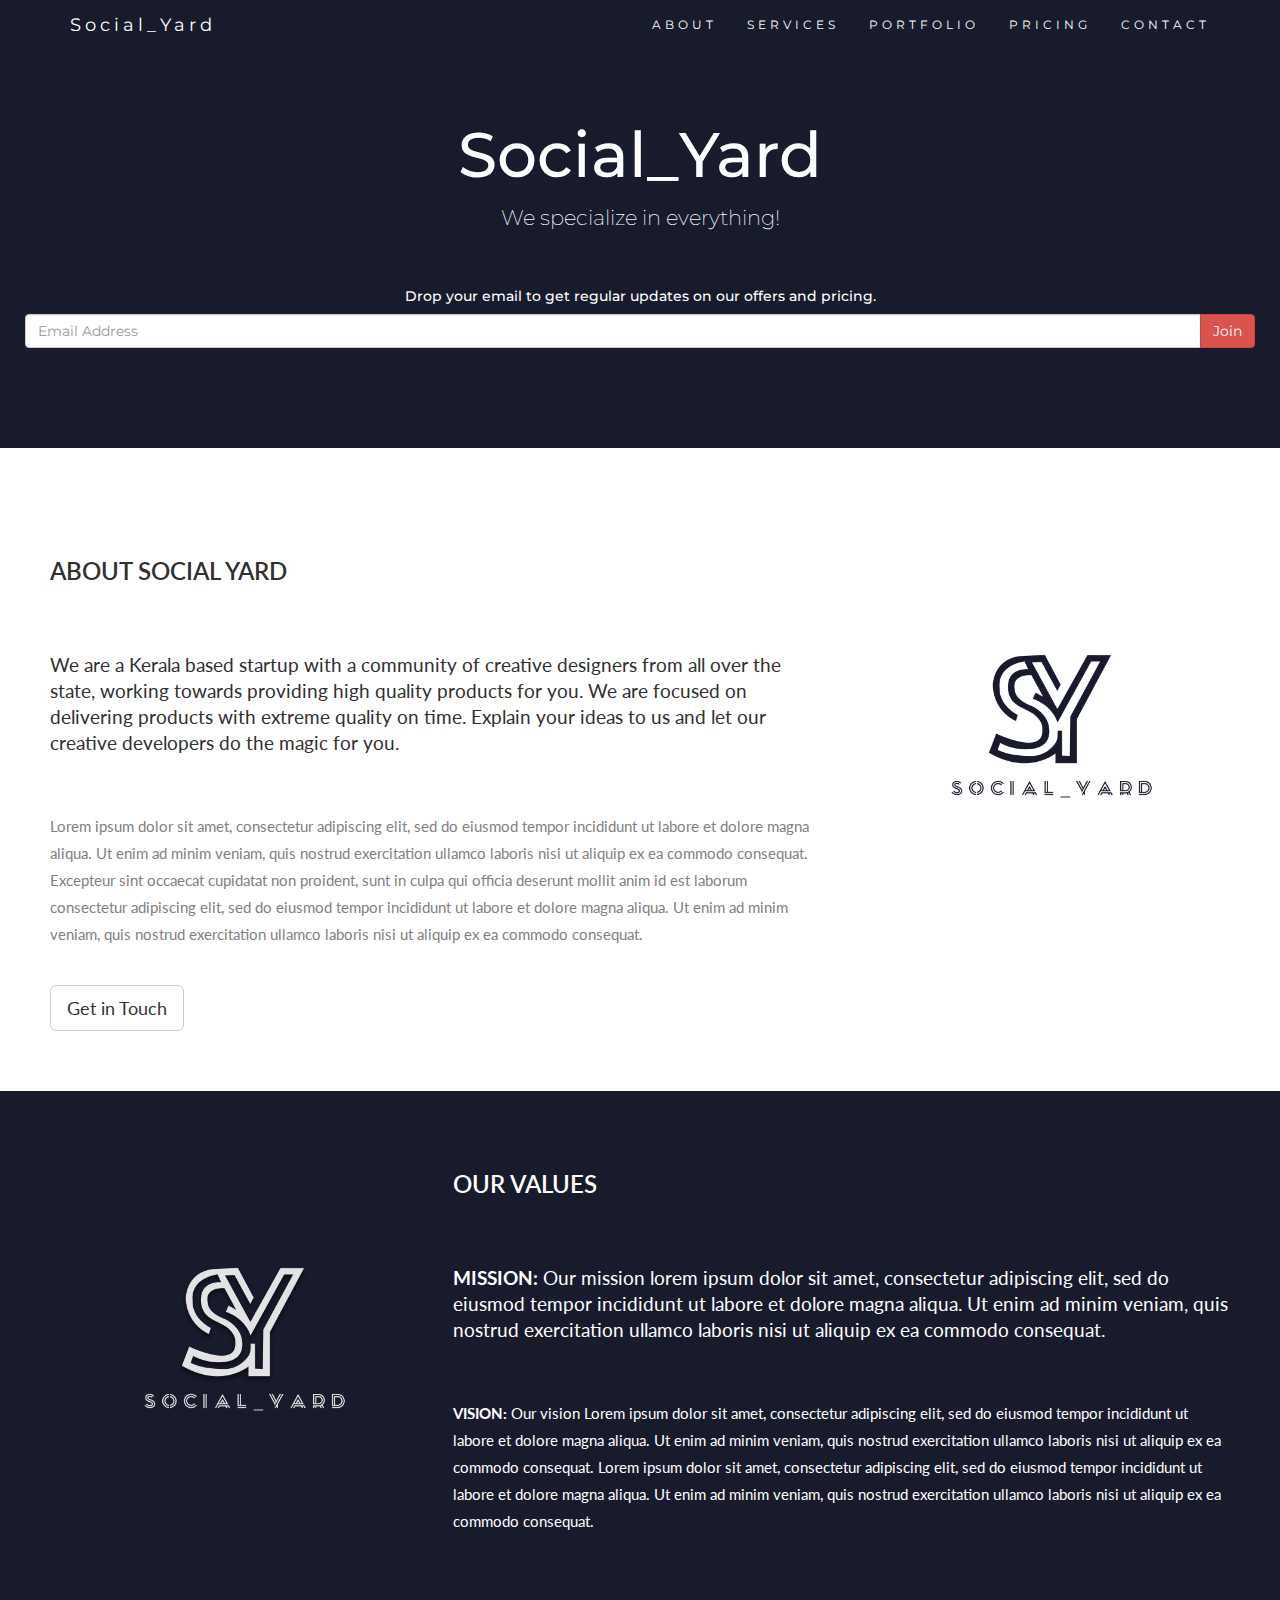
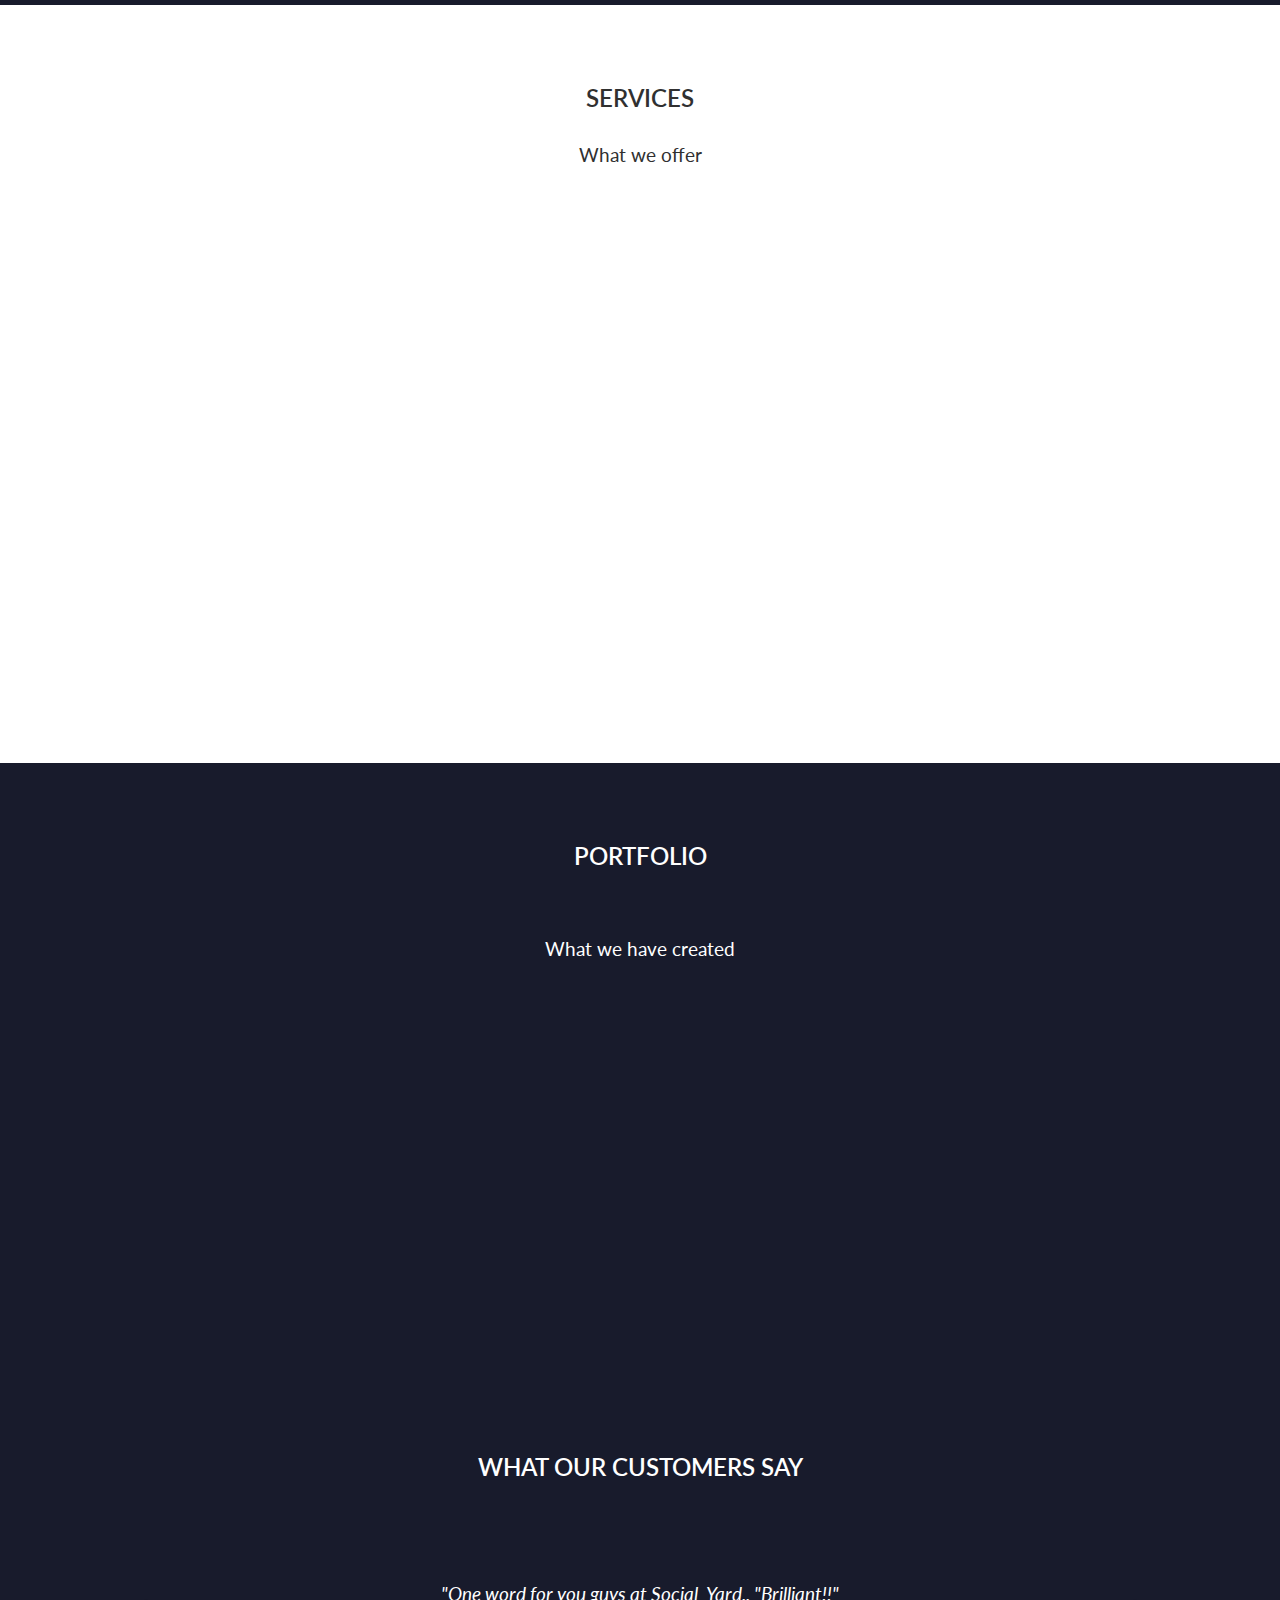
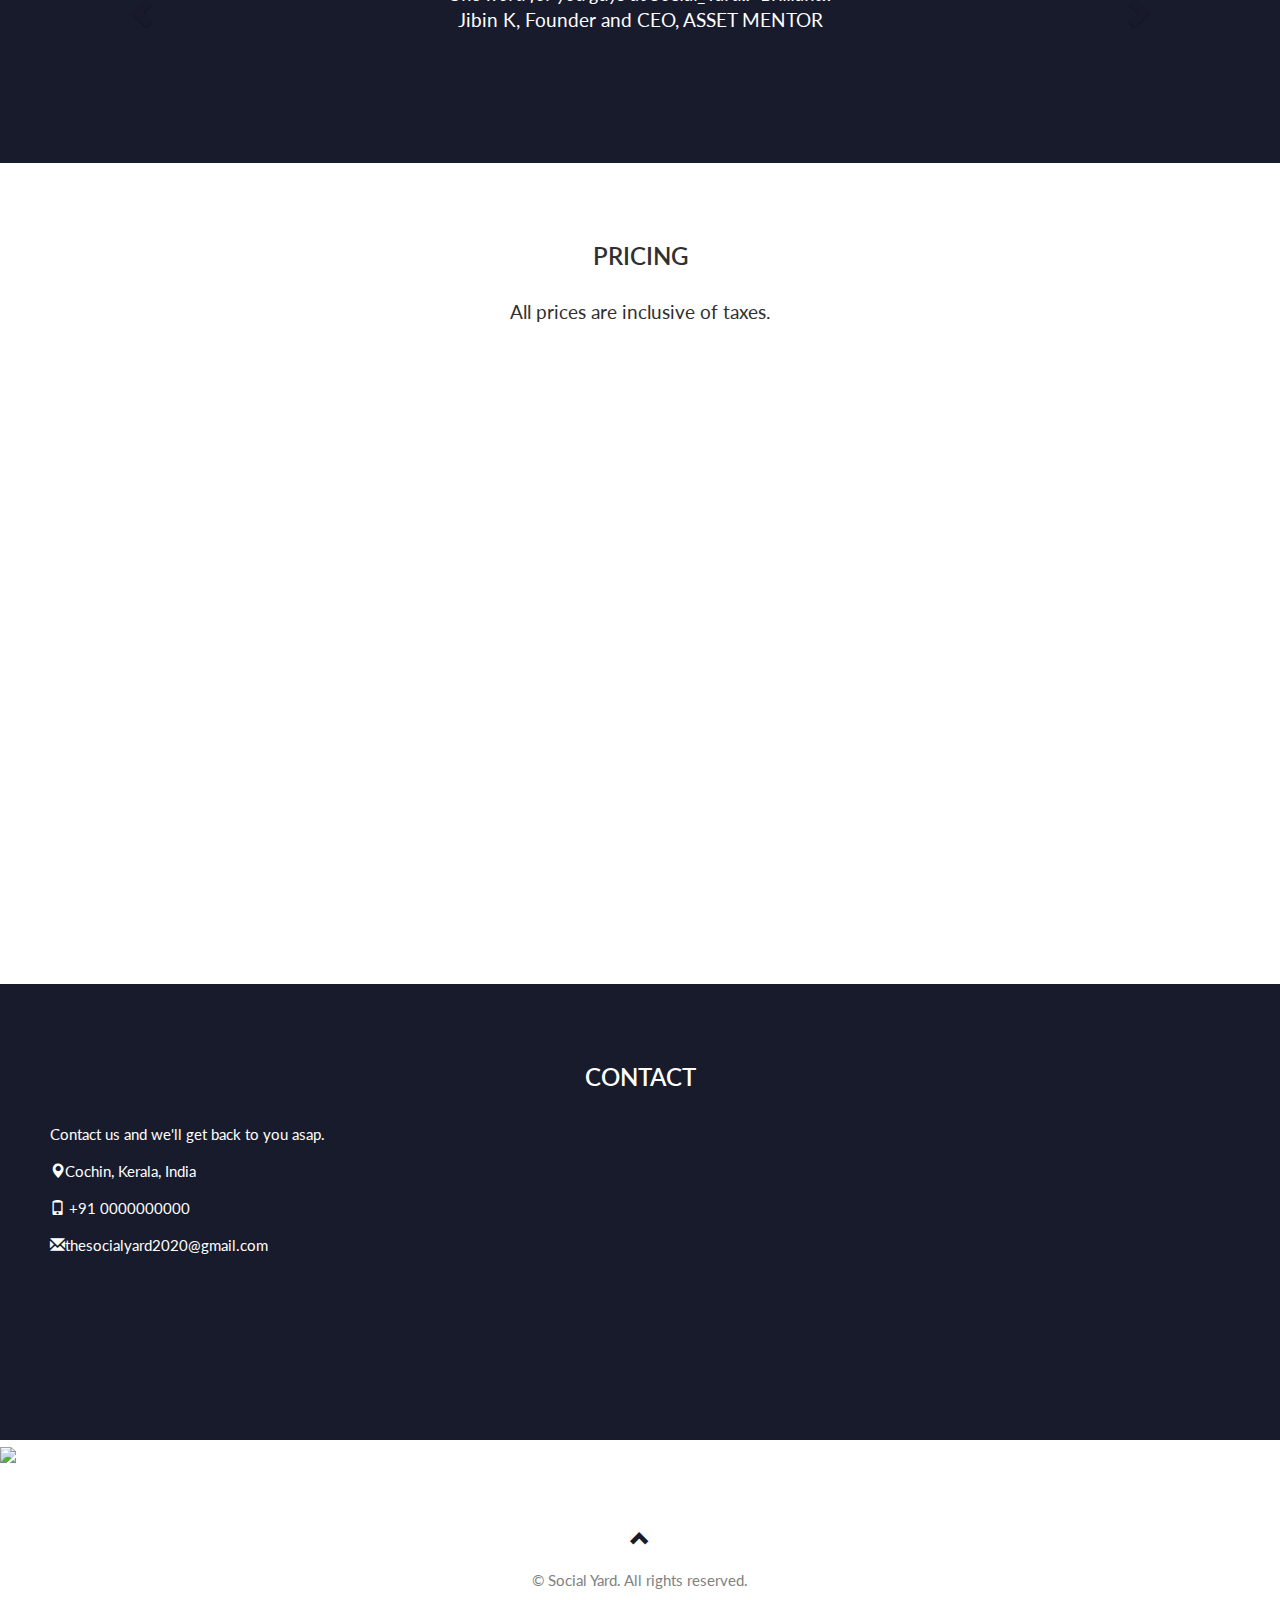
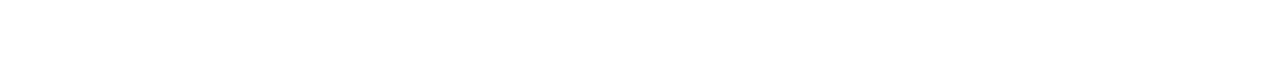
==== index.html @ 3843ea44 "Update index.html" ====
<!DOCTYPE html>
<html lang="en">
<head>
  <!-- Theme Made By www.w3schools.com -->
  <title>The Social_Yard</title>
  <link rel = "icon" href =
"LOGO rd.png"
        type = "image/x-icon">
  <meta charset="utf-8">
  <meta name="viewport" content="width=device-width, initial-scale=1">
  <link rel="stylesheet" href="https://maxcdn.bootstrapcdn.com/bootstrap/3.4.1/css/bootstrap.min.css">
  <link href="https://fonts.googleapis.com/css?family=Montserrat" rel="stylesheet" type="text/css">
  <link href="https://fonts.googleapis.com/css?family=Lato" rel="stylesheet" type="text/css">
  <script src="https://ajax.googleapis.com/ajax/libs/jquery/3.5.1/jquery.min.js"></script>
  <script src="https://maxcdn.bootstrapcdn.com/bootstrap/3.4.1/js/bootstrap.min.js"></script>
  <style>
  body {
    font: 400 15px Lato, sans-serif;
    line-height: 1.8;
    color: #818181;
  }
  h2 {
    font-size: 24px;
    text-transform: uppercase;
    color: #303030;
    font-weight: 600;
    margin-bottom: 30px;
  }
  h4 {
    font-size: 19px;
    line-height: 1.375em;
    color: #303030;
    font-weight: 400;
    margin-bottom: 30px;
  }
  .jumbotron {
    background-color: #181b2c;
    color: #fff;
    padding: 100px 25px;
    font-family: Montserrat, sans-serif;
  }
  .container-fluid {
    padding: 60px 50px;
  }
  .bg-grey {
    background-color: #f6f6f6;
  }
  .logo-small {
    color: #181b2c;
    font-size: 50px;
  }
  .logo {
    color: #181b2c;
    font-size: 200px;
    
  }
  .thumbnail {
    padding: 0 0 15px 0;
    border: none;
    border-radius: 0;
  }
  .thumbnail img {
    width: 100%;
    height: 100%;
    margin-bottom: 10px;
  }
  .carousel-control.right, .carousel-control.left {
    background-image: none;
    color: #181b2c;
  }
  .carousel-indicators li {
    border-color: #181b2c;
  }
  .carousel-indicators li.active {
    background-color: #181b2c;
  }
  .item h4 {
    font-size: 19px;
    line-height: 1.375em;
    font-weight: 400;
    font-style: italic;
    margin: 70px 0;
  }
  .item span {
    font-style: normal;
  }
  .panel {
    border: 1px solid #181b2c;
    border-radius:0 !important;
    transition: box-shadow 0.5s;
  }
  .panel:hover {
    box-shadow: 5px 0px 40px rgba(0,0,0, .2);
  }
  .panel-footer .btn:hover {
    border: 1px solid #181b2c;
    background-color: #fff !important;
    color: #181b2c;
  }
  .panel-heading {
    color: #fff !important;
    background-color: #181b2c !important;
    padding: 25px;
    border-bottom: 1px solid transparent;
    border-top-left-radius: 0px;
    border-top-right-radius: 0px;
    border-bottom-left-radius: 0px;
    border-bottom-right-radius: 0px;
  }
  .panel-footer {
    background-color: white !important;
  }
  .panel-footer h3 {
    font-size: 32px;
  }
  .panel-footer h4 {
    color: #aaa;
    font-size: 14px;
  }
  .panel-footer .btn {
    margin: 15px 0;
    background-color: #181b2c;
    color: #fff;
  }
  .navbar {
    margin-bottom: 0;
    background-color: #181b2c;
    z-index: 9999;
    border: 0;
    font-size: 12px !important;
    line-height: 1.42857143 !important;
    letter-spacing: 4px;
    border-radius: 0;
    font-family: Montserrat, sans-serif;
  }
  .navbar li a, .navbar .navbar-brand {
    color: #fff !important;
  }
  .navbar-nav li a:hover, .navbar-nav li.active a {
    color: #181b2c !important;
    background-color: #fff !important;
  }
  .navbar-default .navbar-toggle {
    border-color: transparent;
    color: #fff !important;
  }
  footer .glyphicon {
    font-size: 20px;
    margin-bottom: 20px;
    color: #181b2c;
  }
  .slideanim {visibility:hidden;}
  .slide {
    animation-name: slide;
    -webkit-animation-name: slide;
    animation-duration: 1s;
    -webkit-animation-duration: 1s;
    visibility: visible;
  }
  #bg{
    background-color: #181b2c;
    color: white;
  }
  .bg{
    background-color: #181b2c;
    color: white;
  }
  #bg2{
    background-color: #181b2c;
    color: white;
  }
  .bg2{
    background-color: #7f91f7;
    color: white;
  }  
  @keyframes slide {
    0% {
      opacity: 0;
      transform: translateY(70%);
    }
    100% {
      opacity: 1;
      transform: translateY(0%);
    }
  }
  @-webkit-keyframes slide {
    0% {
      opacity: 0;
      -webkit-transform: translateY(70%);
    }
    100% {
      opacity: 1;
      -webkit-transform: translateY(0%);
    }
  }
  @media screen and (max-width: 768px) {
    .col-sm-4 {
      text-align: center;
      margin: 25px 0;
    }
    .btn-lg {
      width: 100%;
      margin-bottom: 35px;
    }
  }
  @media screen and (max-width: 480px) {
    .logo {
      font-size: 150px;
    }
  }
  </style>
</head>
<body id="myPage" data-spy="scroll" data-target=".navbar" data-offset="60">

<nav class="navbar navbar-default navbar-fixed-top">
  <div class="container">
    <div class="navbar-header">
      <button type="button" class="navbar-toggle" data-toggle="collapse" data-target="#myNavbar">
        <span class="icon-bar"></span>
        <span class="icon-bar"></span>
        <span class="icon-bar"></span>
      </button>
      <a class="navbar-brand" href="#myPage">Social_Yard</a>
    </div>
    <div class="collapse navbar-collapse" id="myNavbar">
      <ul class="nav navbar-nav navbar-right">
        <li><a href="#about">ABOUT</a></li>
        <li><a href="#services">SERVICES</a></li>
        <li><a href="#portfolio">PORTFOLIO</a></li>
        <li><a href="#pricing">PRICING</a></li>
        <li><a href="#contact">CONTACT</a></li>
      </ul>
    </div>
  </div>
</nav>

<div class="jumbotron text-center">
  <h1>Social_Yard</h1>
  <p>We specialize in everything!</p>
  <br>
  <form>
    <h5 class="bg">Drop your email to get regular updates on our offers and pricing.</h5>
    <div class="input-group">
      <input type="email" class="form-control" size="50" placeholder="Email Address" required>
      <div class="input-group-btn">
        <button type="button" class="btn btn-danger">Join</button>
      </div>
    </div>
  </form>
</div>

<!-- Container (About Section) -->
<div id="about" class="container-fluid">
  <div class="row">
    <div class="col-sm-8">
      <h2>About Social Yard</h2><br>
      <h4>We are a Kerala based startup with a community of creative designers from all over the state, working towards providing high quality products for you. We are focused on delivering products with extreme quality on time. Explain your ideas to us and let our creative developers do the magic for you. </h4><br>
      <p>Lorem ipsum dolor sit amet, consectetur adipiscing elit, sed do eiusmod tempor incididunt ut labore et dolore magna aliqua. Ut enim ad minim veniam, quis nostrud exercitation ullamco laboris nisi ut aliquip ex ea commodo consequat. Excepteur sint occaecat cupidatat non proident, sunt in culpa qui officia deserunt mollit anim id est laborum consectetur adipiscing elit, sed do eiusmod tempor incididunt ut labore et dolore magna aliqua. Ut enim ad minim veniam, quis nostrud exercitation ullamco laboris nisi ut aliquip ex ea commodo consequat.</p>
      <br><button class="btn btn-default btn-lg">Get in Touch</button>
    </div>
    <div class="col-sm-4">
      <span> <img src="LOGO BL.png" class="logo" style="width: 100%;"></span>
    </div>
  </div>
</div>
<div id="bg" class="container-fluid ;
">
  <div class="row">
    <div class="col-sm-4">
      <span> <img src="LOGO.jpg" class="logo" style="width: 100%;"></span>
    </div>
    <div class="col-sm-8">
      <h2  id="bg2">Our Values</h2><br>
      <h4  id="bg2"><strong>MISSION:</strong> Our mission lorem ipsum dolor sit amet, consectetur adipiscing elit, sed do eiusmod tempor incididunt ut labore et dolore magna aliqua. Ut enim ad minim veniam, quis nostrud exercitation ullamco laboris nisi ut aliquip ex ea commodo consequat.</h4><br>
      <p><strong>VISION:</strong> Our vision Lorem ipsum dolor sit amet, consectetur adipiscing elit, sed do eiusmod tempor incididunt ut labore et dolore magna aliqua. Ut enim ad minim veniam, quis nostrud exercitation ullamco laboris nisi ut aliquip ex ea commodo consequat.
      Lorem ipsum dolor sit amet, consectetur adipiscing elit, sed do eiusmod tempor incididunt ut labore et dolore magna aliqua. Ut enim ad minim veniam, quis nostrud exercitation ullamco laboris nisi ut aliquip ex ea commodo consequat.</p>
    </div>
  </div>
</div>

<!-- Container (Services Section) -->
<div id="services" class="container-fluid text-center">
  <h2>SERVICES</h2>
  <h4>What we offer</h4>
  <br> <br>
  <div class="row slideanim">
    <div class="col-sm-4">
      <img src="web.png" alt="Website designing" width="50" height="60">
      <h4>Website designing</h4>
      <p>Lorem ipsum dolor sit amet..</p>
    </div>
    <div class="col-sm-4">
      <img src="logo-design.png" alt="Website designing" width="50" height="50">
      <h4>Logo designing</h4>
      <p>Lorem ipsum dolor sit amet..</p>
    </div>
    <div class="col-sm-4">
      <img src="pos.png" alt="Website designing" width="50" height="60">
      <h4>Poster designing</h4>
      <p>Lorem ipsum dolor sit amet..</p>
    </div>
  </div>
  <br><br> <br>
  <div class="row slideanim">
    <div class="col-sm-4">
      <img src="sm.jpg" alt="Website designing" width="50" height="50">
      <h4>Social Media Account Handling</h4>
      <p>Lorem ipsum dolor sit amet..</p>
    </div>
    <div class="col-sm-4">
      <img src="cc.png" alt="Website designing" width="50" height="50">
      <h4>Content Creation</h4>
      <p>Lorem ipsum dolor sit amet..</p>
    </div>
    <div class="col-sm-4">
      <img src="consultant.png" alt="Website designing" width="50" height="50">
      <h4 style="color:#303030;">Digital Marketing</h4>
      <p>Lorem ipsum dolor sit amet..</p>
      <br> <br>
    </div>
  </div>
</div>

<!-- Container (Portfolio Section) -->
<div id="portfolio" class="container-fluid text-center bg">
  <h2 class="bg">Portfolio</h2><br>
  <h4 class="bg">What we have created</h4>
  <div class="row text-center slideanim">
    <div class="col-sm-4">
      <div class="thumbnail ">
        <iframe src="https://assetmentor.in/" width="443" height="250"></iframe>
        <p style="color: black;"><strong>ASSET MENTOR</strong></p>
        <a href="https://assetmentor.in/">Visit ASSET MENTOR Official Page</a>
      </div>
    </div>
    <div class="col-sm-4">
      <div class="thumbnail">
        <img src="newyork.jpg" alt="New York" width="400" height="300">
        <p><strong>New York</strong></p>
        <p>We built New York</p>
      </div>
    </div>
    <div class="col-sm-4">
      <div class="thumbnail">
        <img src="sanfran.jpg" alt="San Francisco" width="400" height="300">
        <p><strong>San Francisco</strong></p>
        <p>Yes, San Fran is ours</p>
      </div>
    </div>
  </div><br> <br>

  <h2 class="bg">What our customers say</h2>
  <div id="myCarousel" class="carousel slide text-center" data-ride="carousel">
    <!-- Indicators -->
    <ol class="carousel-indicators">
      <li data-target="#myCarousel" data-slide-to="0" class="active"></li>
      <li data-target="#myCarousel" data-slide-to="1"></li>
      <li data-target="#myCarousel" data-slide-to="2"></li>
    </ol>

    <!-- Wrapper for slides -->
    <div class="carousel-inner" role="listbox">
      <div class="item active">
        <h4 class="bg">"One word for you guys at Social_Yard.. "Brilliant!!"<br><span>Jibin K, Founder and CEO, ASSET MENTOR</span></h4>
      </div>
      <div class="item">
        <h4 class="bg">"One word... WOW!!"<br><span>John Doe, Salesman, Rep Inc</span></h4>
      </div>
      <div class="item">
        <h4 class="bg">"Could I... BE any more happy with this company?"<br><span>Chandler Bing, Actor, FriendsAlot</span></h4>
      </div>
    </div>

    <!-- Left and right controls -->
    <a class="left carousel-control" href="#myCarousel" role="button" data-slide="prev">
      <span class="glyphicon glyphicon-chevron-left" aria-hidden="true"></span>
      <span class="sr-only">Previous</span>
    </a>
    <a class="right carousel-control" href="#myCarousel" role="button" data-slide="next">
      <span class="glyphicon glyphicon-chevron-right" aria-hidden="true"></span>
      <span class="sr-only">Next</span>
    </a>
  </div>
</div>

<!-- Container (Pricing Section) -->
<div id="pricing" class="container-fluid">
  <div class="text-center">
    <h2>Pricing</h2>
    <h4>All prices are inclusive of taxes.</h4>
  </div>
  <div class="row slideanim">
    <div class="col-sm-4 col-xs-12">
      <div class="panel panel-default text-center">
        <div class="panel-heading">
          <h1>Basic</h1>
        </div>
        <div class="panel-body">
          <p><strong>20</strong> Lorem</p>
          <p><strong>15</strong> Ipsum</p>
          <p><strong>5</strong> Dolor</p>
          <p><strong>2</strong> Sit</p>
          <p><strong>Endless</strong> Amet</p>
        </div>
        <div class="panel-footer">
          <h3>$19</h3>
          <h4>per month</h4>
          <button class="btn btn-lg">Sign Up</button>
        </div>
      </div>
    </div>
    <div class="col-sm-4 col-xs-12">
      <div class="panel panel-default text-center">
        <div class="panel-heading">
          <h1>Pro</h1>
        </div>
        <div class="panel-body">
          <p><strong>50</strong> Lorem</p>
          <p><strong>25</strong> Ipsum</p>
          <p><strong>10</strong> Dolor</p>
          <p><strong>5</strong> Sit</p>
          <p><strong>Endless</strong> Amet</p>
        </div>
        <div class="panel-footer">
          <h3>$29</h3>
          <h4>per month</h4>
          <button class="btn btn-lg">Sign Up</button>
        </div>
      </div>
    </div>
    <div class="col-sm-4 col-xs-12">
      <div class="panel panel-default text-center">
        <div class="panel-heading">
          <h1>Premium</h1>
        </div>
        <div class="panel-body">
          <p><strong>100</strong> Lorem</p>
          <p><strong>50</strong> Ipsum</p>
          <p><strong>25</strong> Dolor</p>
          <p><strong>10</strong> Sit</p>
          <p><strong>Endless</strong> Amet</p>
        </div>
        <div class="panel-footer">
          <h3>$49</h3>
          <h4>per month</h4>
          <button class="btn btn-lg">Sign Up</button>
        </div>
      </div>
    </div>
  </div>
</div>

<!-- Container (Contact Section) -->
<div id="contact" class="container-fluid bg">
  <h2 class="text-center bg">CONTACT</h2>
  <div class="row">
    <div class="col-sm-5">
      <p>Contact us and we'll get back to you asap.</p>
      <p><span class="glyphicon glyphicon-map-marker"></span>Cochin, Kerala, India</p>
      <p><span class="glyphicon glyphicon-phone"></span> +91 0000000000</p>
      <p><span class="glyphicon glyphicon-envelope"></span>thesocialyard2020@gmail.com</p>
    </div>
    <div class="col-sm-7 slideanim">
      <div class="row">
        <div class="col-sm-6 form-group">
          <input class="form-control" id="name" name="name" placeholder="Name" type="text" required>
        </div>
        <div class="col-sm-6 form-group">
          <input class="form-control" id="email" name="email" placeholder="Email" type="email" required>
        </div>
      </div>
      <textarea class="form-control" id="comments" name="comments" placeholder="Comment" rows="5"></textarea><br>
      <div class="row">
        <div class="col-sm-12 form-group">
          <button class="btn btn-default pull-right" type="submit">Send</button>
          <br> <br>
        </div>
      </div>
    </div>
  </div>
</div>

<!-- Image of location/map -->
<img src="/w3images/map.jpg" class="w3-image w3-greyscale-min" style="width:100%">

<footer class="container-fluid text-center">
  <a href="#myPage" title="To Top">
    <span class="glyphicon glyphicon-chevron-up"></span>
  </a>
  <p>© Social Yard. All rights reserved.</p>
</footer>

<script>
$(document).ready(function(){
  // Add smooth scrolling to all links in navbar + footer link
  $(".navbar a, footer a[href='#myPage']").on('click', function(event) {
    // Make sure this.hash has a value before overriding default behavior
    if (this.hash !== "") {
      // Prevent default anchor click behavior
      event.preventDefault();

      // Store hash
      var hash = this.hash;

      // Using jQuery's animate() method to add smooth page scroll
      // The optional number (900) specifies the number of milliseconds it takes to scroll to the specified area
      $('html, body').animate({
        scrollTop: $(hash).offset().top
      }, 900, function(){

        // Add hash (#) to URL when done scrolling (default click behavior)
        window.location.hash = hash;
      });
    } // End if
  });

  $(window).scroll(function() {
    $(".slideanim").each(function(){
      var pos = $(this).offset().top;

      var winTop = $(window).scrollTop();
        if (pos < winTop + 600) {
          $(this).addClass("slide");
        }
    });
  });
})
</script>

</body>
</html>
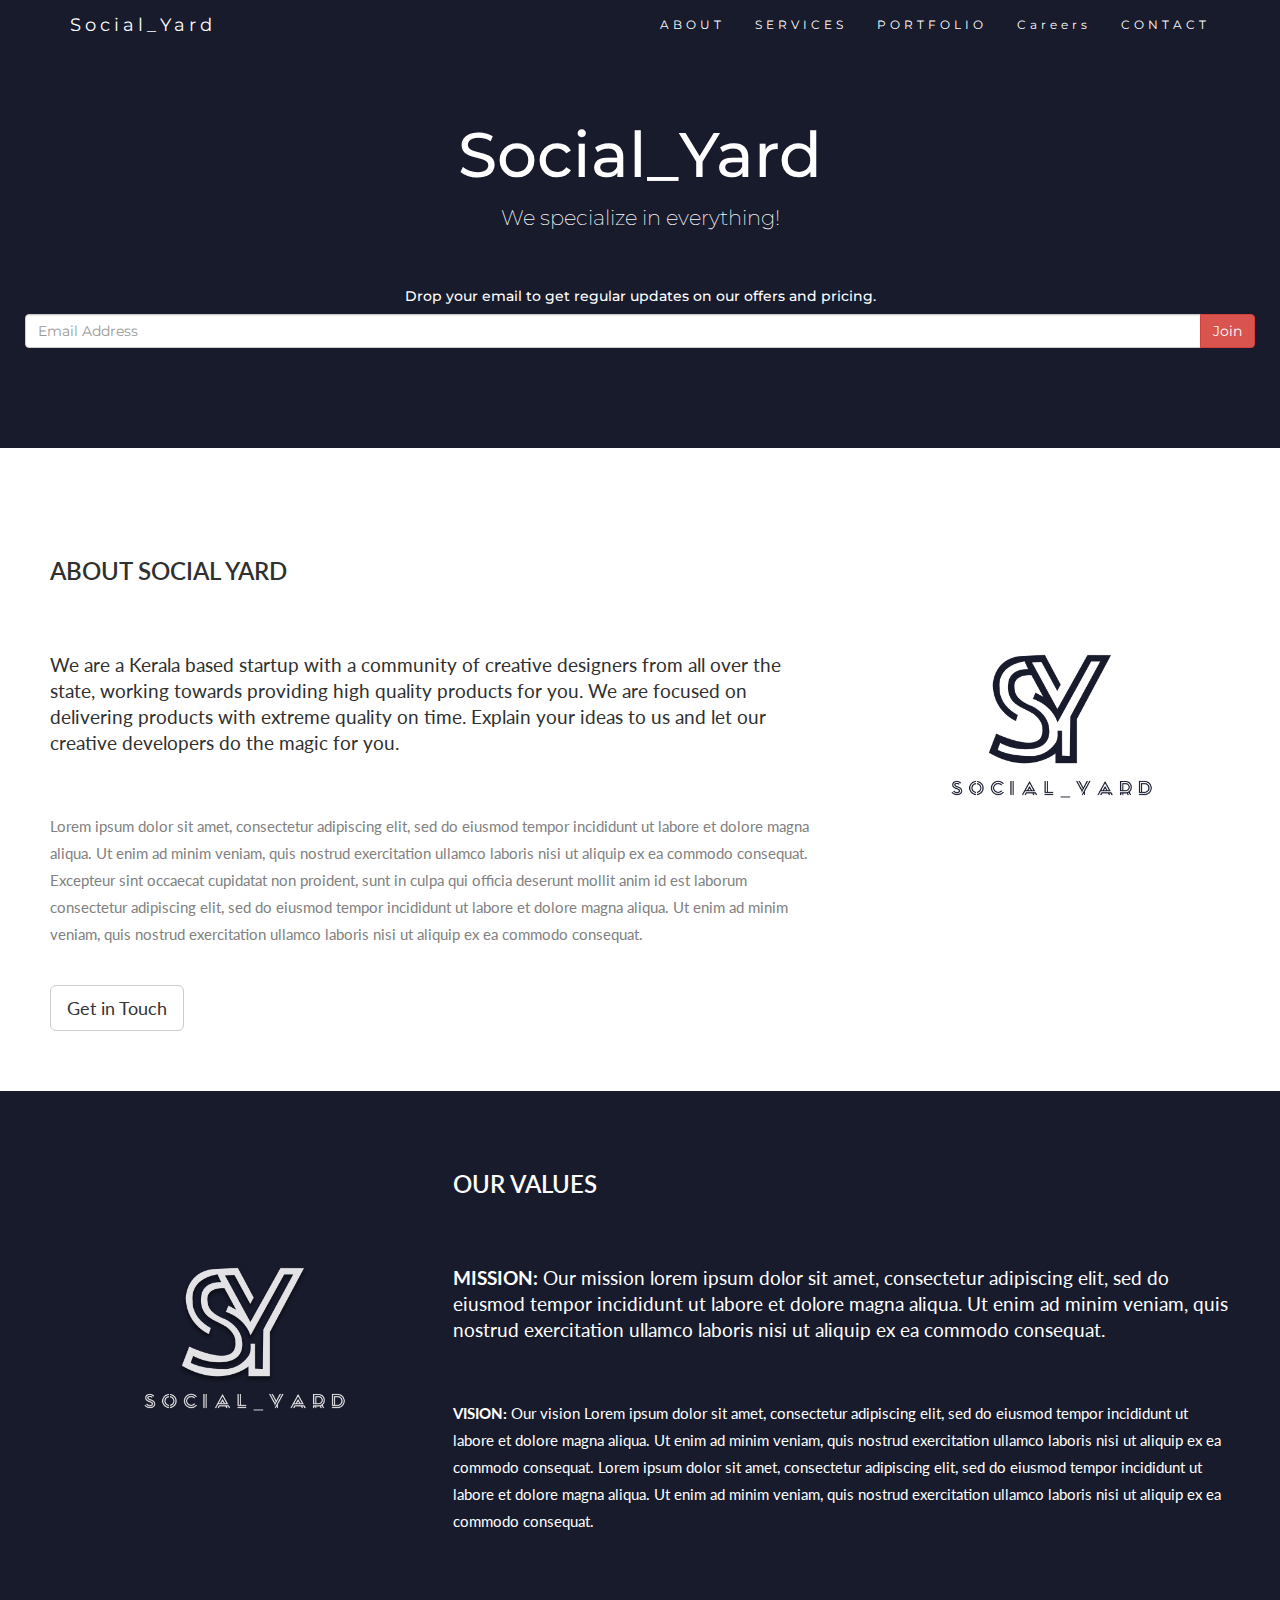
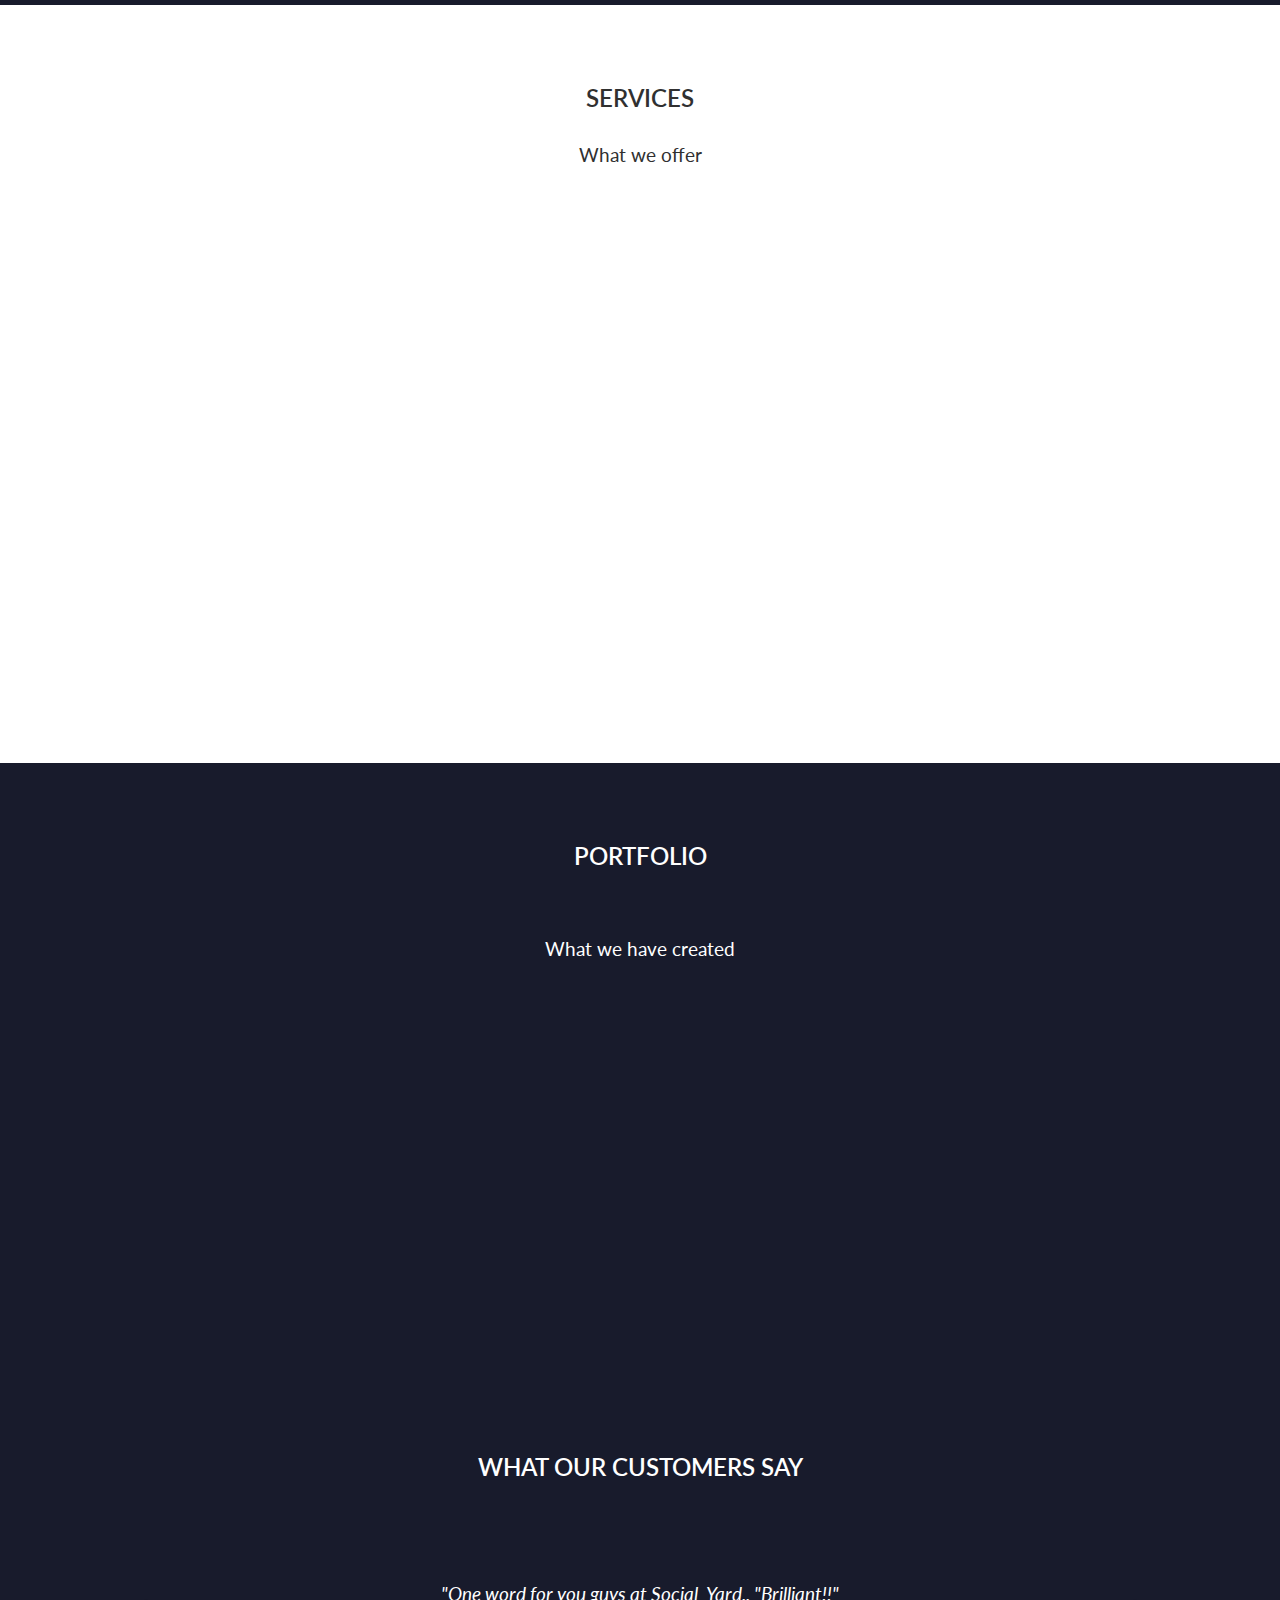
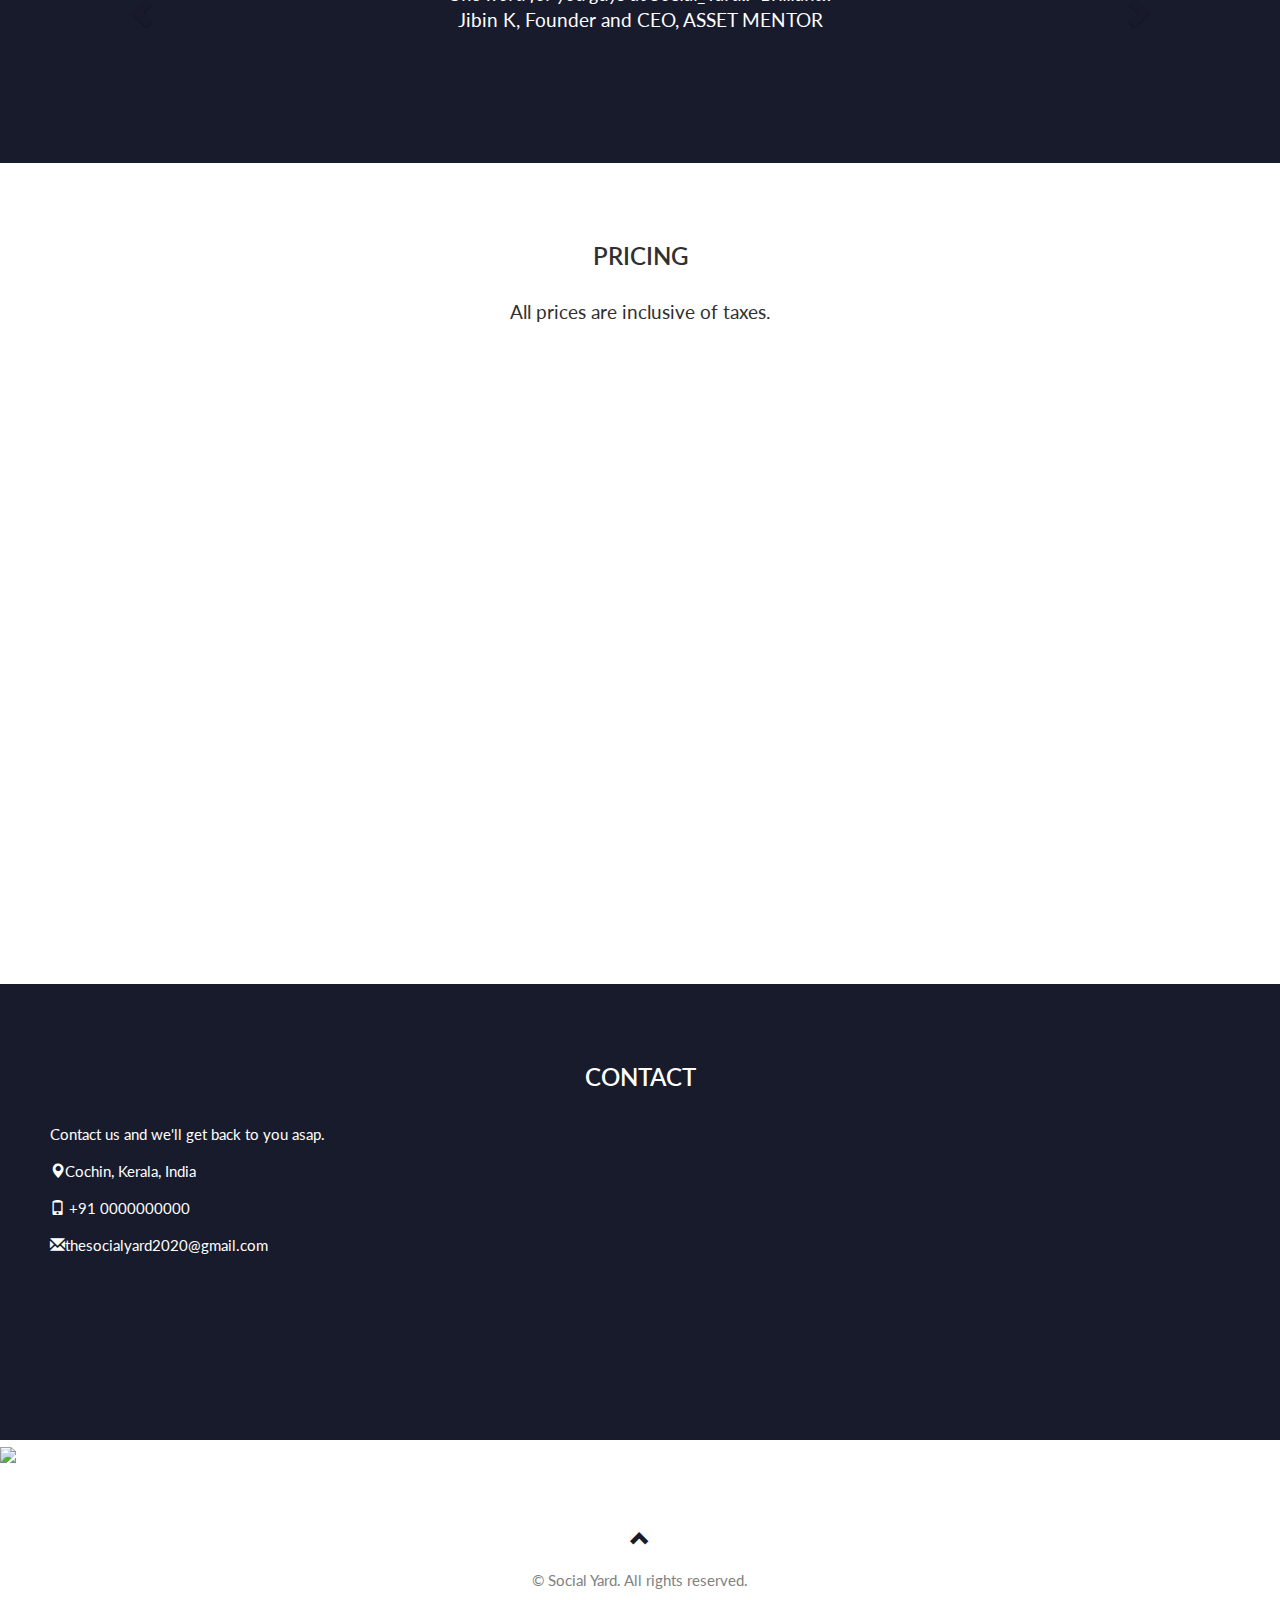
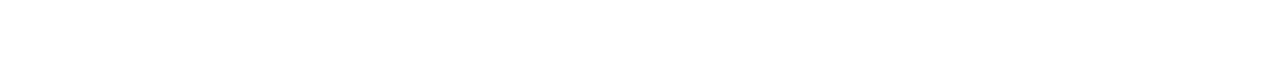
==== commit edc741e6: "careershtml" ====
--- a/index.html
+++ b/index.html
@@ -227,7 +227,7 @@
         <li><a href="#about">ABOUT</a></li>
         <li><a href="#services">SERVICES</a></li>
         <li><a href="#portfolio">PORTFOLIO</a></li>
-        <li><a href="#pricing">PRICING</a></li>
+        <li><a href="careers.html">Careers</a></li>
         <li><a href="#contact">CONTACT</a></li>
       </ul>
     </div>
@@ -328,7 +328,7 @@
   <div class="row text-center slideanim">
     <div class="col-sm-4">
       <div class="thumbnail ">
-        <iframe src="https://assetmentor.in/" width="443" height="250"></iframe>
+        <img src="asset.jpg" alt="Paris" width="400" height="200">
         <p style="color: black;"><strong>ASSET MENTOR</strong></p>
         <a href="https://assetmentor.in/">Visit ASSET MENTOR Official Page</a>
       </div>
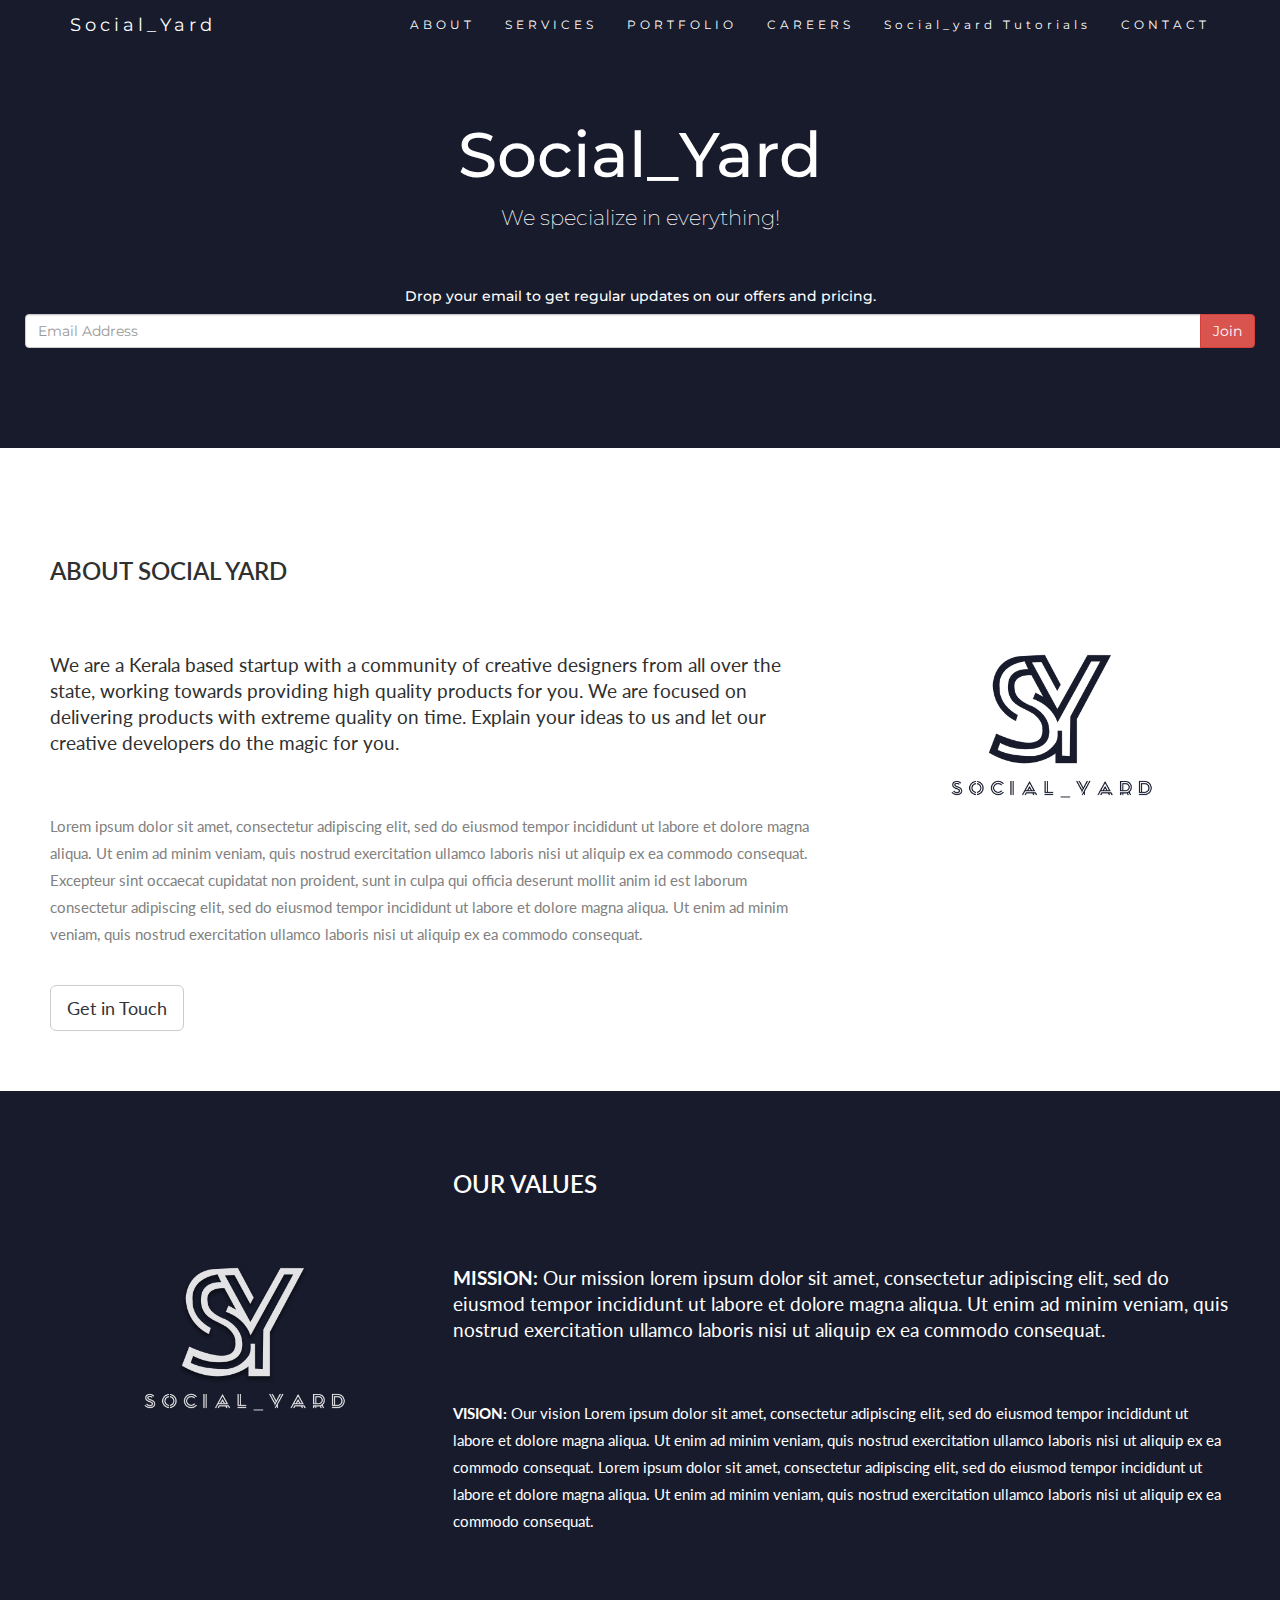
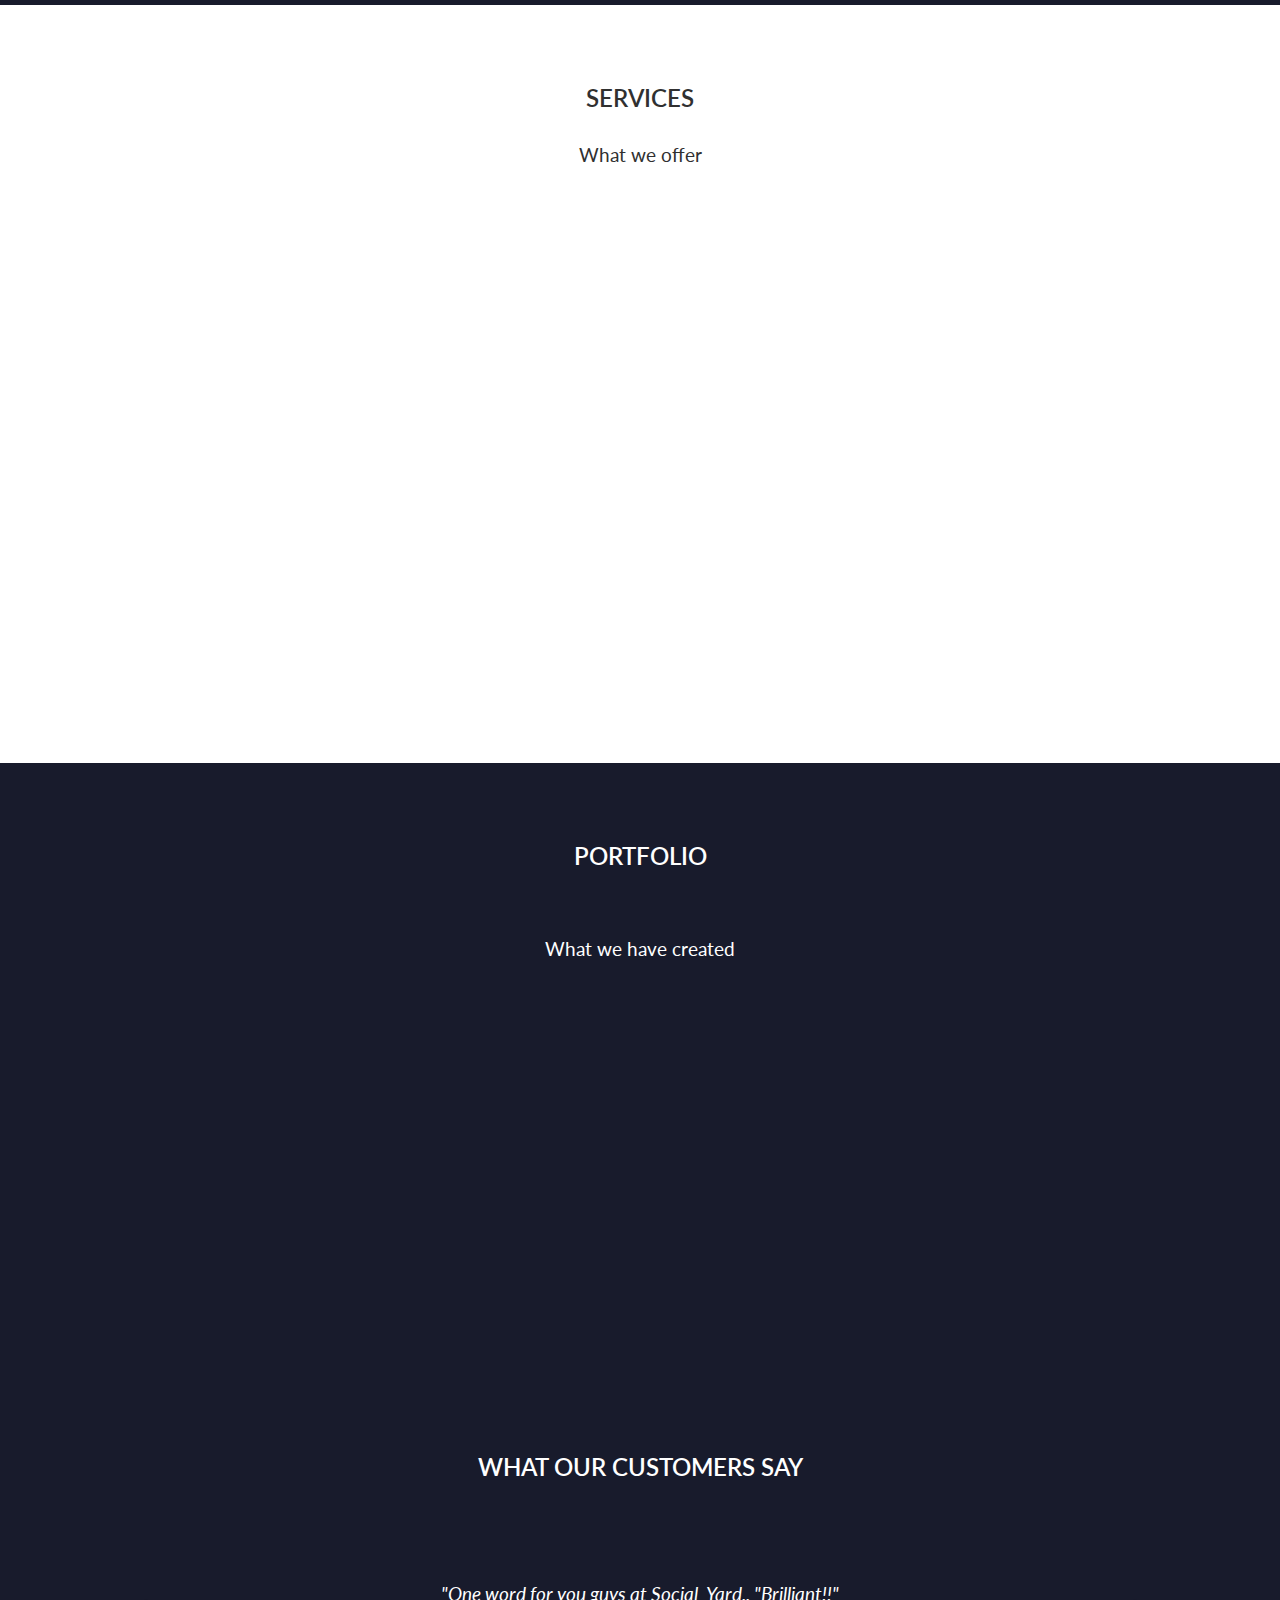
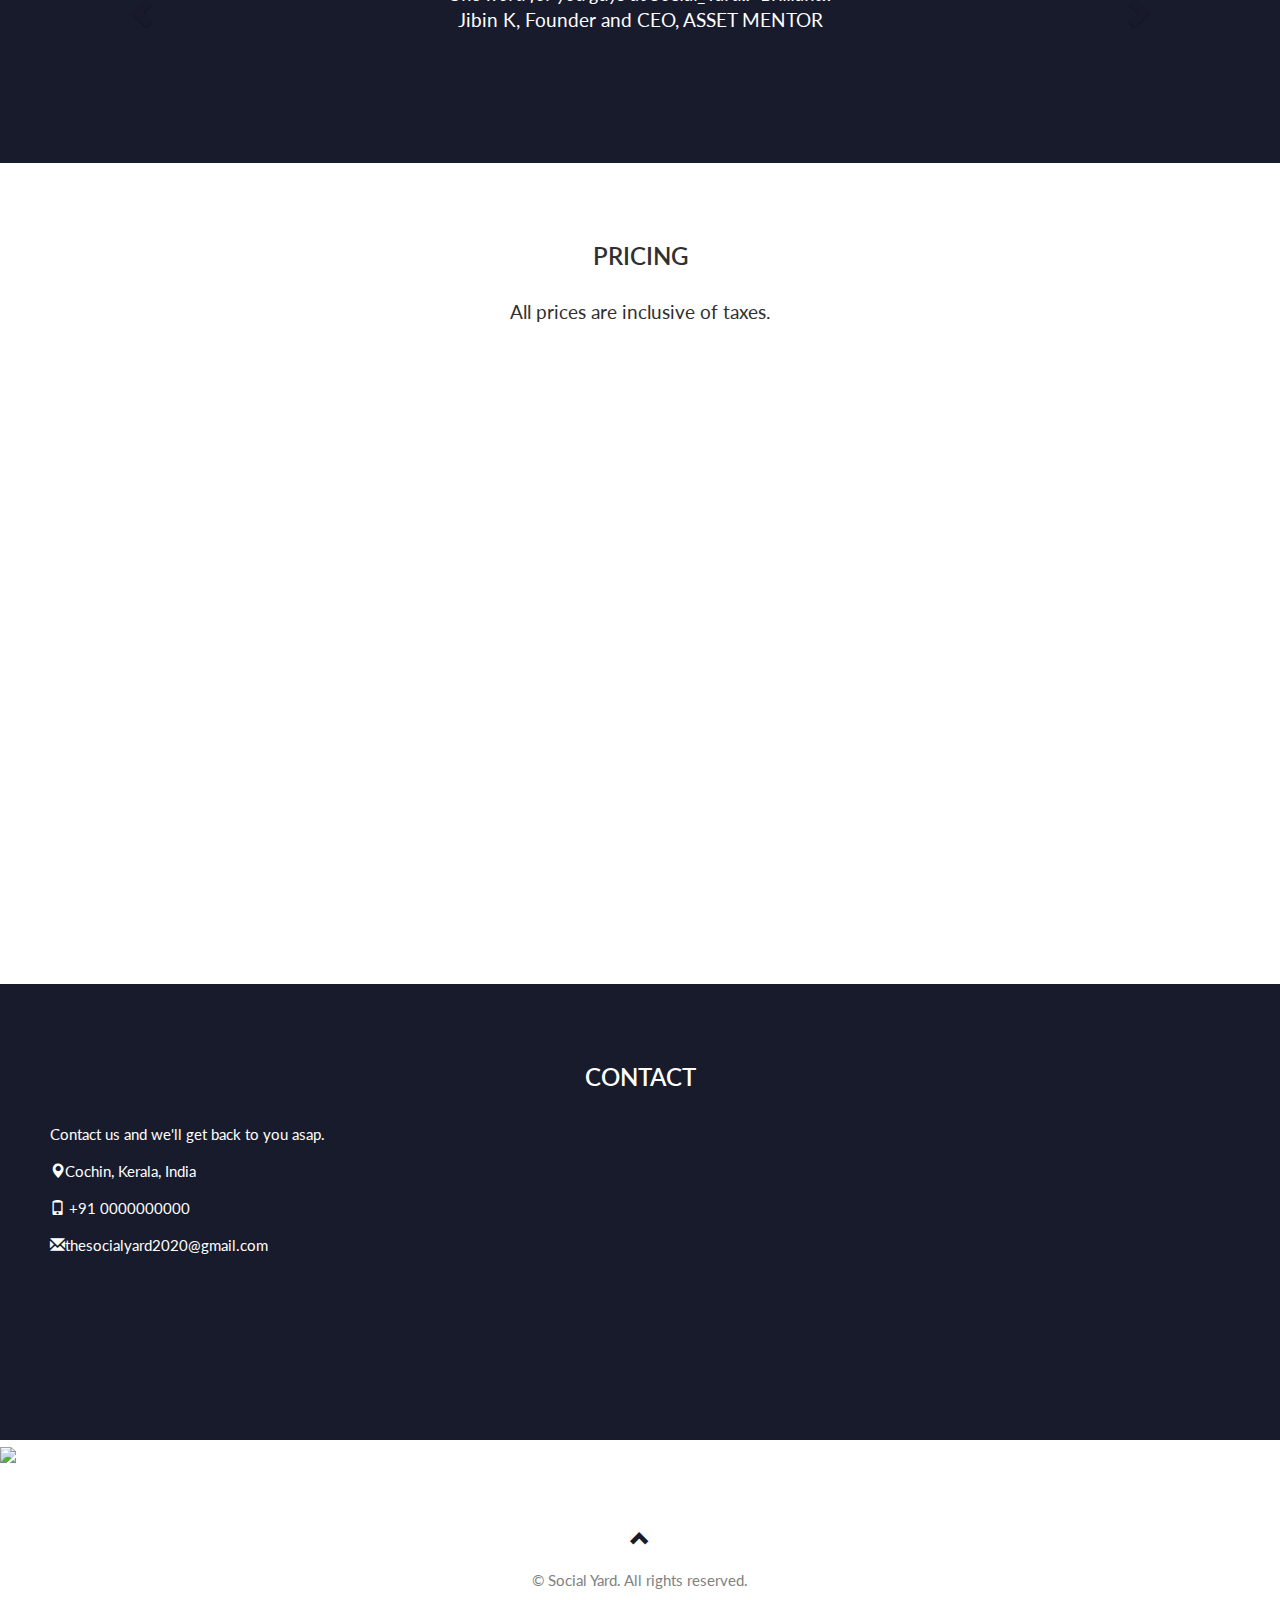
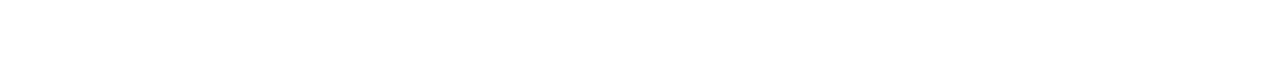
==== commit 4b4e5d46: "tutorials" ====
--- a/index.html
+++ b/index.html
@@ -227,7 +227,8 @@
         <li><a href="#about">ABOUT</a></li>
         <li><a href="#services">SERVICES</a></li>
         <li><a href="#portfolio">PORTFOLIO</a></li>
-        <li><a href="careers.html">Careers</a></li>
+        <li><a href="careers.html">CAREERS</a></li>
+        <li><a href="tutorials.html">Social_yard Tutorials</a></li>
         <li><a href="#contact">CONTACT</a></li>
       </ul>
     </div>
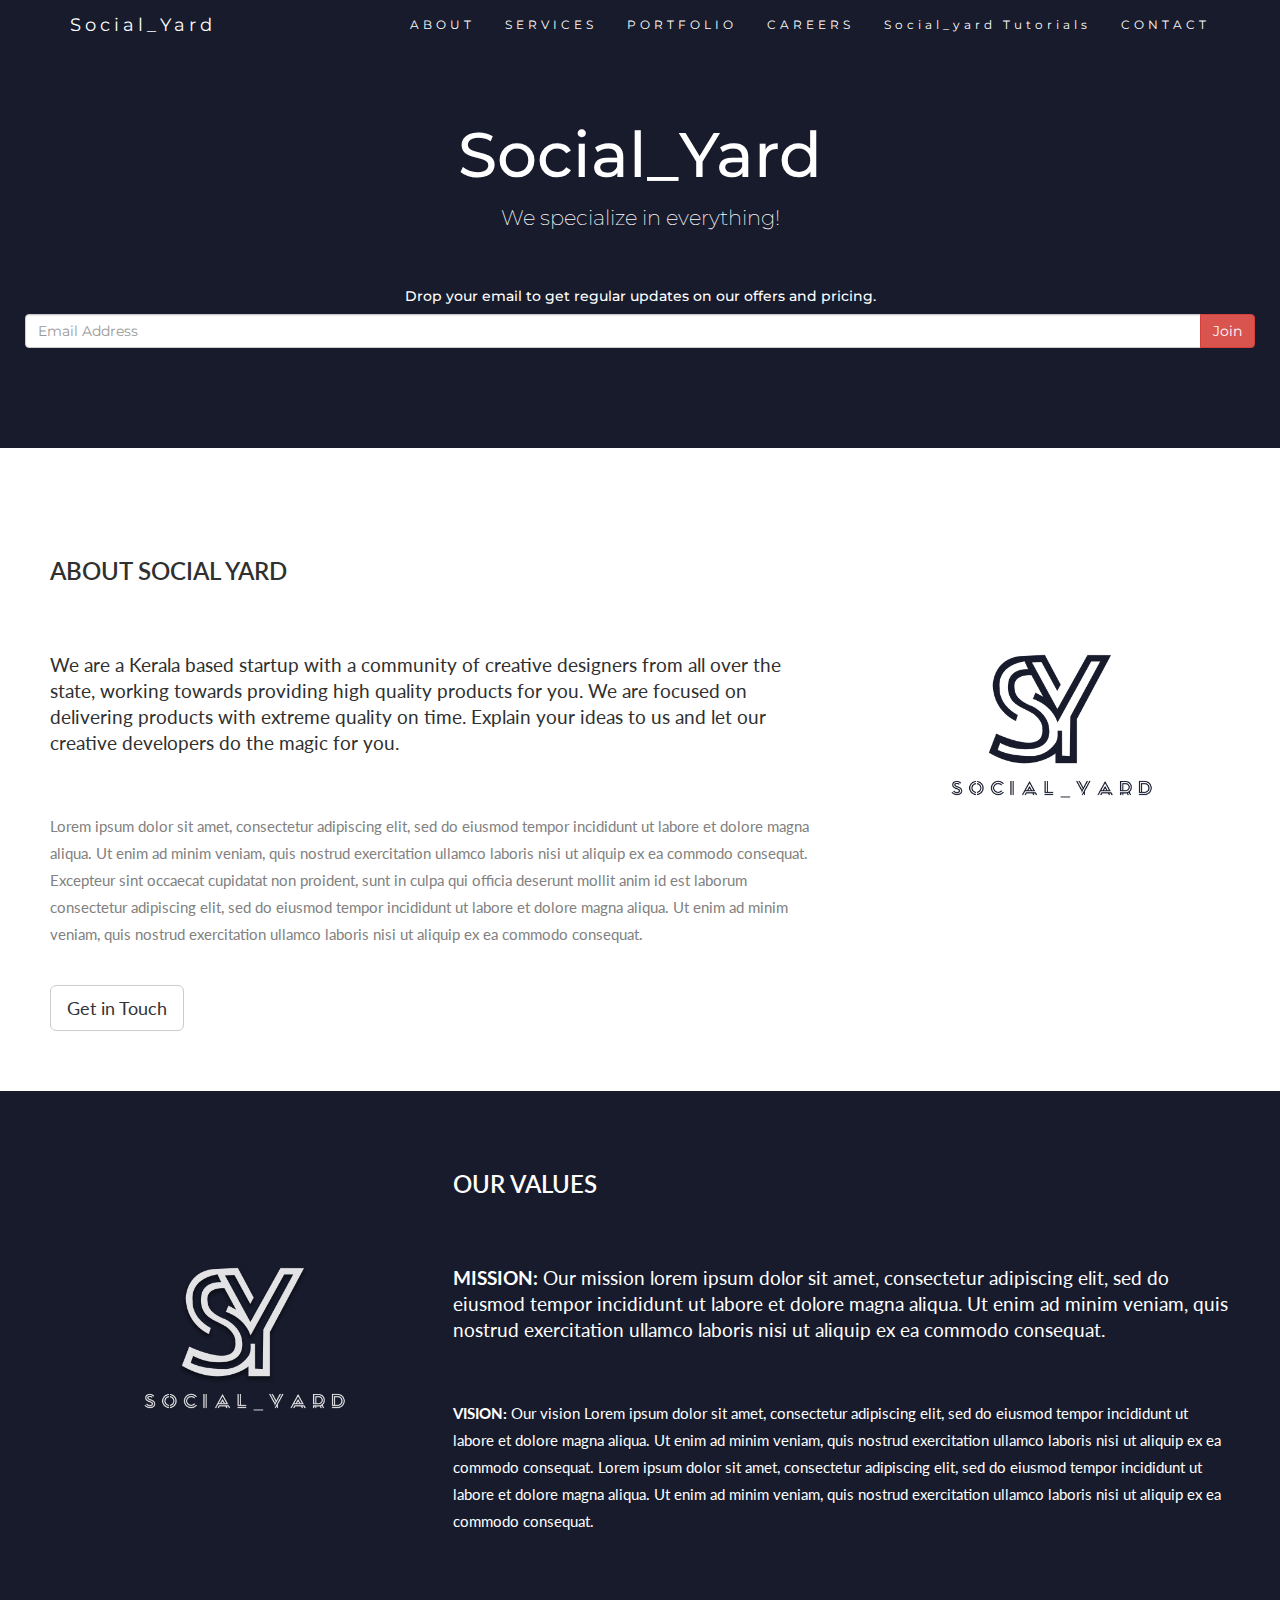
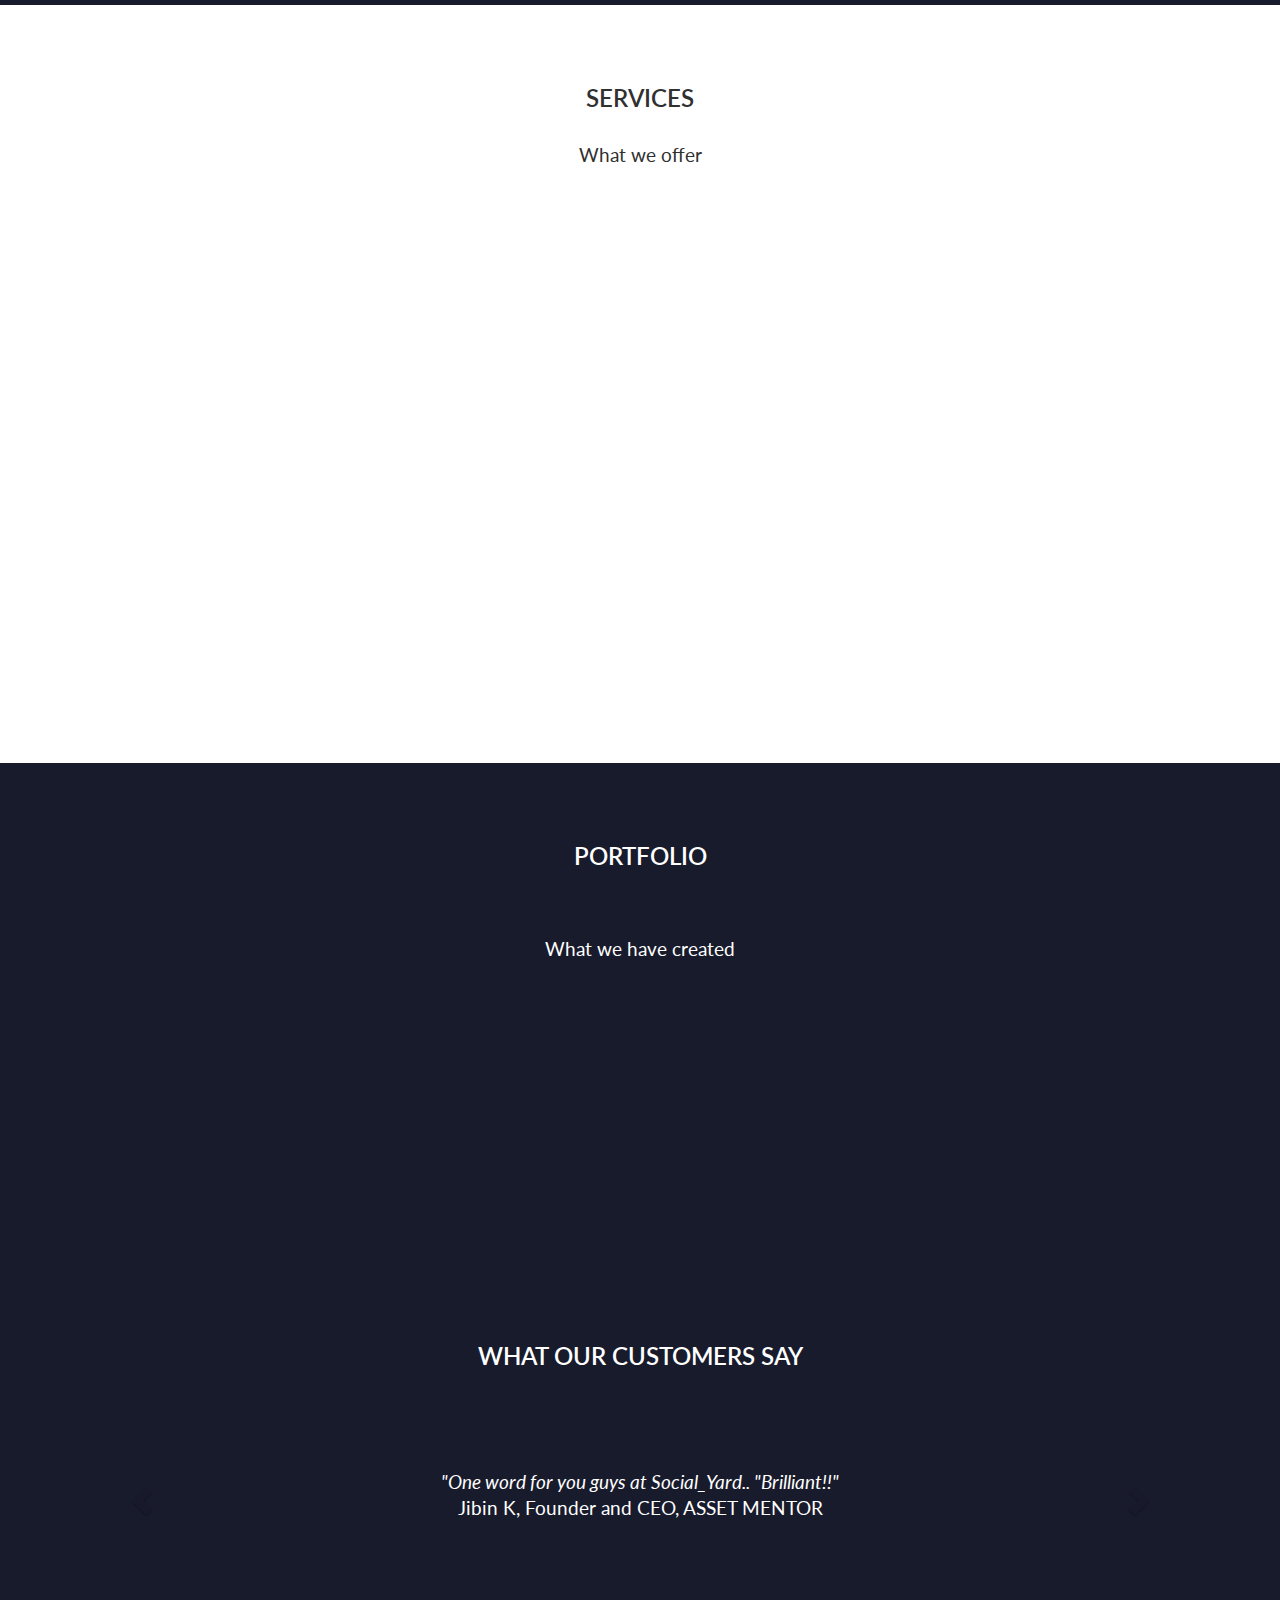
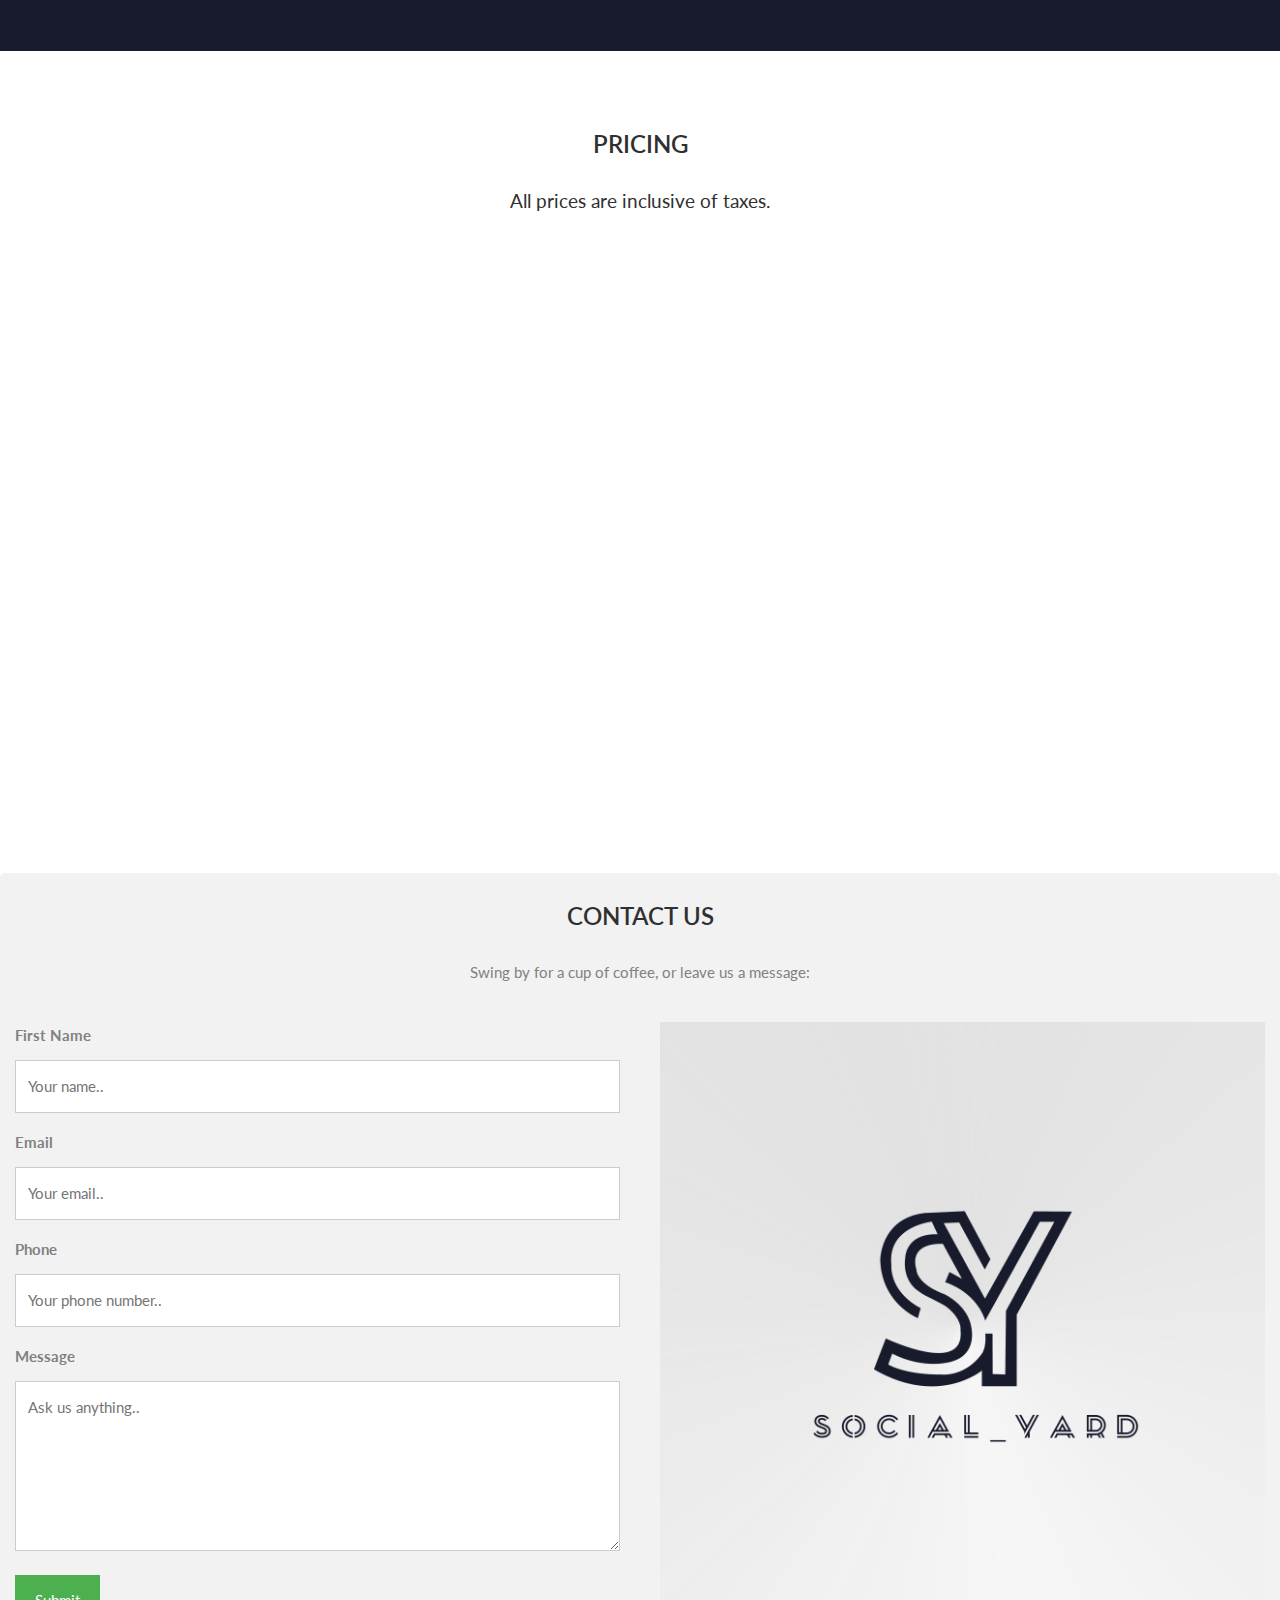
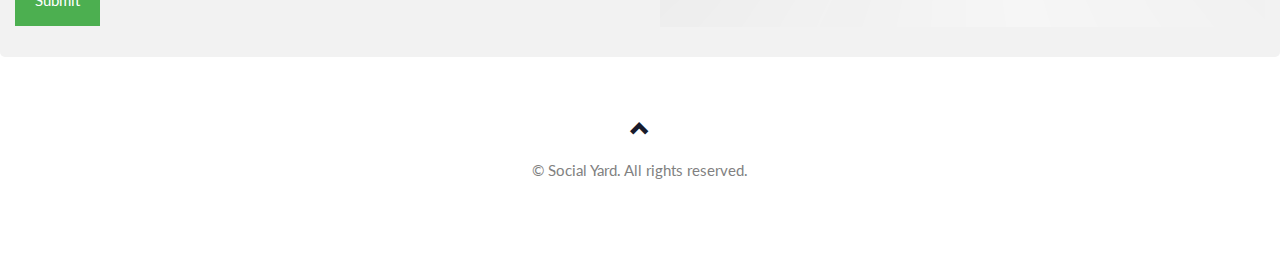
==== commit 9db5385f: "Registration" ====
--- a/index.html
+++ b/index.html
@@ -13,203 +13,9 @@
   <link href="https://fonts.googleapis.com/css?family=Lato" rel="stylesheet" type="text/css">
   <script src="https://ajax.googleapis.com/ajax/libs/jquery/3.5.1/jquery.min.js"></script>
   <script src="https://maxcdn.bootstrapcdn.com/bootstrap/3.4.1/js/bootstrap.min.js"></script>
-  <style>
-  body {
-    font: 400 15px Lato, sans-serif;
-    line-height: 1.8;
-    color: #818181;
-  }
-  h2 {
-    font-size: 24px;
-    text-transform: uppercase;
-    color: #303030;
-    font-weight: 600;
-    margin-bottom: 30px;
-  }
-  h4 {
-    font-size: 19px;
-    line-height: 1.375em;
-    color: #303030;
-    font-weight: 400;
-    margin-bottom: 30px;
-  }
-  .jumbotron {
-    background-color: #181b2c;
-    color: #fff;
-    padding: 100px 25px;
-    font-family: Montserrat, sans-serif;
-  }
-  .container-fluid {
-    padding: 60px 50px;
-  }
-  .bg-grey {
-    background-color: #f6f6f6;
-  }
-  .logo-small {
-    color: #181b2c;
-    font-size: 50px;
-  }
-  .logo {
-    color: #181b2c;
-    font-size: 200px;
-    
-  }
-  .thumbnail {
-    padding: 0 0 15px 0;
-    border: none;
-    border-radius: 0;
-  }
-  .thumbnail img {
-    width: 100%;
-    height: 100%;
-    margin-bottom: 10px;
-  }
-  .carousel-control.right, .carousel-control.left {
-    background-image: none;
-    color: #181b2c;
-  }
-  .carousel-indicators li {
-    border-color: #181b2c;
-  }
-  .carousel-indicators li.active {
-    background-color: #181b2c;
-  }
-  .item h4 {
-    font-size: 19px;
-    line-height: 1.375em;
-    font-weight: 400;
-    font-style: italic;
-    margin: 70px 0;
-  }
-  .item span {
-    font-style: normal;
-  }
-  .panel {
-    border: 1px solid #181b2c;
-    border-radius:0 !important;
-    transition: box-shadow 0.5s;
-  }
-  .panel:hover {
-    box-shadow: 5px 0px 40px rgba(0,0,0, .2);
-  }
-  .panel-footer .btn:hover {
-    border: 1px solid #181b2c;
-    background-color: #fff !important;
-    color: #181b2c;
-  }
-  .panel-heading {
-    color: #fff !important;
-    background-color: #181b2c !important;
-    padding: 25px;
-    border-bottom: 1px solid transparent;
-    border-top-left-radius: 0px;
-    border-top-right-radius: 0px;
-    border-bottom-left-radius: 0px;
-    border-bottom-right-radius: 0px;
-  }
-  .panel-footer {
-    background-color: white !important;
-  }
-  .panel-footer h3 {
-    font-size: 32px;
-  }
-  .panel-footer h4 {
-    color: #aaa;
-    font-size: 14px;
-  }
-  .panel-footer .btn {
-    margin: 15px 0;
-    background-color: #181b2c;
-    color: #fff;
-  }
-  .navbar {
-    margin-bottom: 0;
-    background-color: #181b2c;
-    z-index: 9999;
-    border: 0;
-    font-size: 12px !important;
-    line-height: 1.42857143 !important;
-    letter-spacing: 4px;
-    border-radius: 0;
-    font-family: Montserrat, sans-serif;
-  }
-  .navbar li a, .navbar .navbar-brand {
-    color: #fff !important;
-  }
-  .navbar-nav li a:hover, .navbar-nav li.active a {
-    color: #181b2c !important;
-    background-color: #fff !important;
-  }
-  .navbar-default .navbar-toggle {
-    border-color: transparent;
-    color: #fff !important;
-  }
-  footer .glyphicon {
-    font-size: 20px;
-    margin-bottom: 20px;
-    color: #181b2c;
-  }
-  .slideanim {visibility:hidden;}
-  .slide {
-    animation-name: slide;
-    -webkit-animation-name: slide;
-    animation-duration: 1s;
-    -webkit-animation-duration: 1s;
-    visibility: visible;
-  }
-  #bg{
-    background-color: #181b2c;
-    color: white;
-  }
-  .bg{
-    background-color: #181b2c;
-    color: white;
-  }
-  #bg2{
-    background-color: #181b2c;
-    color: white;
-  }
-  .bg2{
-    background-color: #7f91f7;
-    color: white;
-  }  
-  @keyframes slide {
-    0% {
-      opacity: 0;
-      transform: translateY(70%);
-    }
-    100% {
-      opacity: 1;
-      transform: translateY(0%);
-    }
-  }
-  @-webkit-keyframes slide {
-    0% {
-      opacity: 0;
-      -webkit-transform: translateY(70%);
-    }
-    100% {
-      opacity: 1;
-      -webkit-transform: translateY(0%);
-    }
-  }
-  @media screen and (max-width: 768px) {
-    .col-sm-4 {
-      text-align: center;
-      margin: 25px 0;
-    }
-    .btn-lg {
-      width: 100%;
-      margin-bottom: 35px;
-    }
-  }
-  @media screen and (max-width: 480px) {
-    .logo {
-      font-size: 150px;
-    }
-  }
-  </style>
+  <link rel="stylesheet" href="mainstyles.css">
 </head>
+
 <body id="myPage" data-spy="scroll" data-target=".navbar" data-offset="60">
 
 <nav class="navbar navbar-default navbar-fixed-top">
@@ -228,7 +34,7 @@
         <li><a href="#services">SERVICES</a></li>
         <li><a href="#portfolio">PORTFOLIO</a></li>
         <li><a href="careers.html">CAREERS</a></li>
-        <li><a href="tutorials.html">Social_yard Tutorials</a></li>
+        <li><a href="tutorialregistration.html">Social_yard Tutorials</a></li>
         <li><a href="#contact">CONTACT</a></li>
       </ul>
     </div>
@@ -336,16 +142,16 @@
     </div>
     <div class="col-sm-4">
       <div class="thumbnail">
-        <img src="newyork.jpg" alt="New York" width="400" height="300">
-        <p><strong>New York</strong></p>
-        <p>We built New York</p>
+        <img src="iotsg.png" alt="New York" width="400" height="300">
+        <p style="color: black;"></p>><strong>IoT Based SmartGrid</strong></p>
+        <a href="https://iotbsgemsupport.info/">Visit IoTSG Official Page</a>
       </div>
     </div>
     <div class="col-sm-4">
       <div class="thumbnail">
-        <img src="sanfran.jpg" alt="San Francisco" width="400" height="300">
-        <p><strong>San Francisco</strong></p>
-        <p>Yes, San Fran is ours</p>
+        <img src="asset.jpg" alt="San Francisco" width="400" height="300">
+        <p style="color: black;"></p>><strong>ASSET</strong></p>
+        <a href="https://iotbsgemsupport.info/">Visit IoTSG Official Page</a>
       </div>
     </div>
   </div><br> <br>
@@ -451,7 +257,7 @@
   </div>
 </div>
 
-<!-- Container (Contact Section) -->
+<!-- Container (Contact Section) 
 <div id="contact" class="container-fluid bg">
   <h2 class="text-center bg">CONTACT</h2>
   <div class="row">
@@ -479,10 +285,40 @@
       </div>
     </div>
   </div>
-</div>
-
-<!-- Image of location/map -->
-<img src="/w3images/map.jpg" class="w3-image w3-greyscale-min" style="width:100%">
+</div>-->
+
+<div class="container-11">
+  <div style="text-align:center">
+    <h2>Contact Us</h2>
+    <p>Swing by for a cup of coffee, or leave us a message:</p>
+  </div>
+  <div class="row">
+    
+    <div class="column">
+      <form id="submit-form" action="">
+        <label for="fname">First Name</label>
+        <input type="text" id="fname" name="name" placeholder="Your name..">
+        <label for="lname">Email</label>
+        <input type="text" id="lname" name="email" placeholder="Your email..">
+        <label for="lname">Phone</label>
+        <input type="text" id="lname" name="color" placeholder="Your phone number..">
+<!--            <label for="country">Country</label>  
+          <select id="country" name="color">
+          <option value="australia">Australia</option>
+          <option value="canada">Canada</option>
+          <option value="usa">USA</option>
+        </select>-->
+        <label for="subject">Message</label>
+        <textarea id="subject" name="message" placeholder="Ask us anything.." style="height:170px"></textarea>
+        <input type="submit" value="Submit">
+      </form>
+    </div>
+    <div class="column">
+      <img src="LOGO WT.jpg" style="width:100%">
+    </div>
+  </div>
+</div>
+
 
 <footer class="container-fluid text-center">
   <a href="#myPage" title="To Top">
@@ -526,6 +362,24 @@
     });
   });
 })
+
+  $("#submit-form").submit((e)=>{
+      e.preventDefault()
+      $.ajax({
+          url:"https://script.google.com/macros/s/AKfycbyKiaVqTEuqVWweM21UlWPyL1nZIhKVnAWZfHWj/exec",
+          data:$("#submit-form").serialize(),
+          method:"post",
+          success:function (response){
+              alert("Your message has been sent to us successfully. We will contact you asap.")
+              window.location.reload()
+              //window.location.href="https://google.com"
+          },
+          error:function (err){
+              alert("Something Error")
+
+          }
+      })
+  })
 </script>
 
 </body>
--- a/mainstyles.css
+++ b/mainstyles.css
@@ -0,0 +1,250 @@
+body {
+    font: 400 15px Lato, sans-serif;
+    line-height: 1.8;
+    color: #818181;
+  }
+  h2 {
+    font-size: 24px;
+    text-transform: uppercase;
+    color: #303030;
+    font-weight: 600;
+    margin-bottom: 30px;
+  }
+  h4 {
+    font-size: 19px;
+    line-height: 1.375em;
+    color: #303030;
+    font-weight: 400;
+    margin-bottom: 30px;
+  }
+  .jumbotron {
+    background-color: #181b2c;
+    color: #fff;
+    padding: 100px 25px;
+    font-family: Montserrat, sans-serif;
+  }
+  .container-fluid {
+    padding: 60px 50px;
+  }
+  .bg-grey {
+    background-color: #f6f6f6;
+  }
+  .logo-small {
+    color: #181b2c;
+    font-size: 50px;
+  }
+  .logo {
+    color: #181b2c;
+    font-size: 200px;
+    
+  }
+  .thumbnail {
+    padding: 0 0 15px 0;
+    border: none;
+    border-radius: 0;
+  }
+  .thumbnail img {
+    width: 100%;
+    height: 100%;
+    margin-bottom: 10px;
+  }
+  .carousel-control.right, .carousel-control.left {
+    background-image: none;
+    color: #181b2c;
+  }
+  .carousel-indicators li {
+    border-color: #181b2c;
+  }
+  .carousel-indicators li.active {
+    background-color: #181b2c;
+  }
+  .item h4 {
+    font-size: 19px;
+    line-height: 1.375em;
+    font-weight: 400;
+    font-style: italic;
+    margin: 70px 0;
+  }
+  .item span {
+    font-style: normal;
+  }
+  .panel {
+    border: 1px solid #181b2c;
+    border-radius:0 !important;
+    transition: box-shadow 0.5s;
+  }
+  .panel:hover {
+    box-shadow: 5px 0px 40px rgba(0,0,0, .2);
+  }
+  .panel-footer .btn:hover {
+    border: 1px solid #181b2c;
+    background-color: #fff !important;
+    color: #181b2c;
+  }
+  .panel-heading {
+    color: #fff !important;
+    background-color: #181b2c !important;
+    padding: 25px;
+    border-bottom: 1px solid transparent;
+    border-top-left-radius: 0px;
+    border-top-right-radius: 0px;
+    border-bottom-left-radius: 0px;
+    border-bottom-right-radius: 0px;
+  }
+  .panel-footer {
+    background-color: white !important;
+  }
+  .panel-footer h3 {
+    font-size: 32px;
+  }
+  .panel-footer h4 {
+    color: #aaa;
+    font-size: 14px;
+  }
+  .panel-footer .btn {
+    margin: 15px 0;
+    background-color: #181b2c;
+    color: #fff;
+  }
+  .navbar {
+    margin-bottom: 0;
+    background-color: #181b2c;
+    z-index: 9999;
+    border: 0;
+    font-size: 12px !important;
+    line-height: 1.42857143 !important;
+    letter-spacing: 4px;
+    border-radius: 0;
+    font-family: Montserrat, sans-serif;
+  }
+  .navbar li a, .navbar .navbar-brand {
+    color: #fff !important;
+  }
+  .navbar-nav li a:hover, .navbar-nav li.active a {
+    color: #181b2c !important;
+    background-color: #fff !important;
+  }
+  .navbar-default .navbar-toggle {
+    border-color: transparent;
+    color: #fff !important;
+  }
+  footer .glyphicon {
+    font-size: 20px;
+    margin-bottom: 20px;
+    color: #181b2c;
+  }
+  .slideanim {visibility:hidden;}
+  .slide {
+    animation-name: slide;
+    -webkit-animation-name: slide;
+    animation-duration: 1s;
+    -webkit-animation-duration: 1s;
+    visibility: visible;
+  }
+  #bg{
+    background-color: #181b2c;
+    color: white;
+  }
+  .bg{
+    background-color: #181b2c;
+    color: white;
+  }
+  #bg2{
+    background-color: #181b2c;
+    color: white;
+  }
+  .bg2{
+    background-color: #7f91f7;
+    color: white;
+  }  
+  @keyframes slide {
+    0% {
+      opacity: 0;
+      transform: translateY(70%);
+    }
+    100% {
+      opacity: 1;
+      transform: translateY(0%);
+    }
+  }
+  @-webkit-keyframes slide {
+    0% {
+      opacity: 0;
+      -webkit-transform: translateY(70%);
+    }
+    100% {
+      opacity: 1;
+      -webkit-transform: translateY(0%);
+    }
+  }
+  @media screen and (max-width: 768px) {
+    .col-sm-4 {
+      text-align: center;
+      margin: 25px 0;
+    }
+    .btn-lg {
+      width: 100%;
+      margin-bottom: 35px;
+    }
+  }
+  @media screen and (max-width: 480px) {
+    .logo {
+      font-size: 150px;
+    }
+  }
+
+  * {
+    box-sizing: border-box;
+  }
+  
+  /* Style inputs */
+  input[type=text], select, textarea {
+    width: 100%;
+    padding: 12px;
+    border: 1px solid #ccc;
+    margin-top: 6px;
+    margin-bottom: 16px;
+    resize: vertical;
+  }
+  
+  input[type=submit] {
+    background-color: #4CAF50;
+    color: white;
+    padding: 12px 20px;
+    border: none;
+    cursor: pointer;
+  }
+  
+  input[type=submit]:hover {
+    background-color: #45a049;
+  }
+  
+  /* Style the container/contact section */
+  .container-11 {
+    border-radius: 5px;
+    background-color: #f2f2f2;
+    padding: 10px;
+  }
+  
+  /* Create two columns that float next to eachother */
+  .column {
+    float: left;
+    width: 50%;
+    margin-top: 6px;
+    padding: 20px;
+  }
+  
+  /* Clear floats after the columns */
+  .row:after {
+    content: "";
+    display: table;
+    clear: both;
+  }
+  
+  /* Responsive layout - when the screen is less than 600px wide, make the two columns stack on top of each other instead of next to each other */
+  @media screen and (max-width: 600px) {
+    .column, input[type=submit] {
+      width: 100%;
+      margin-top: 0;
+    }
+  }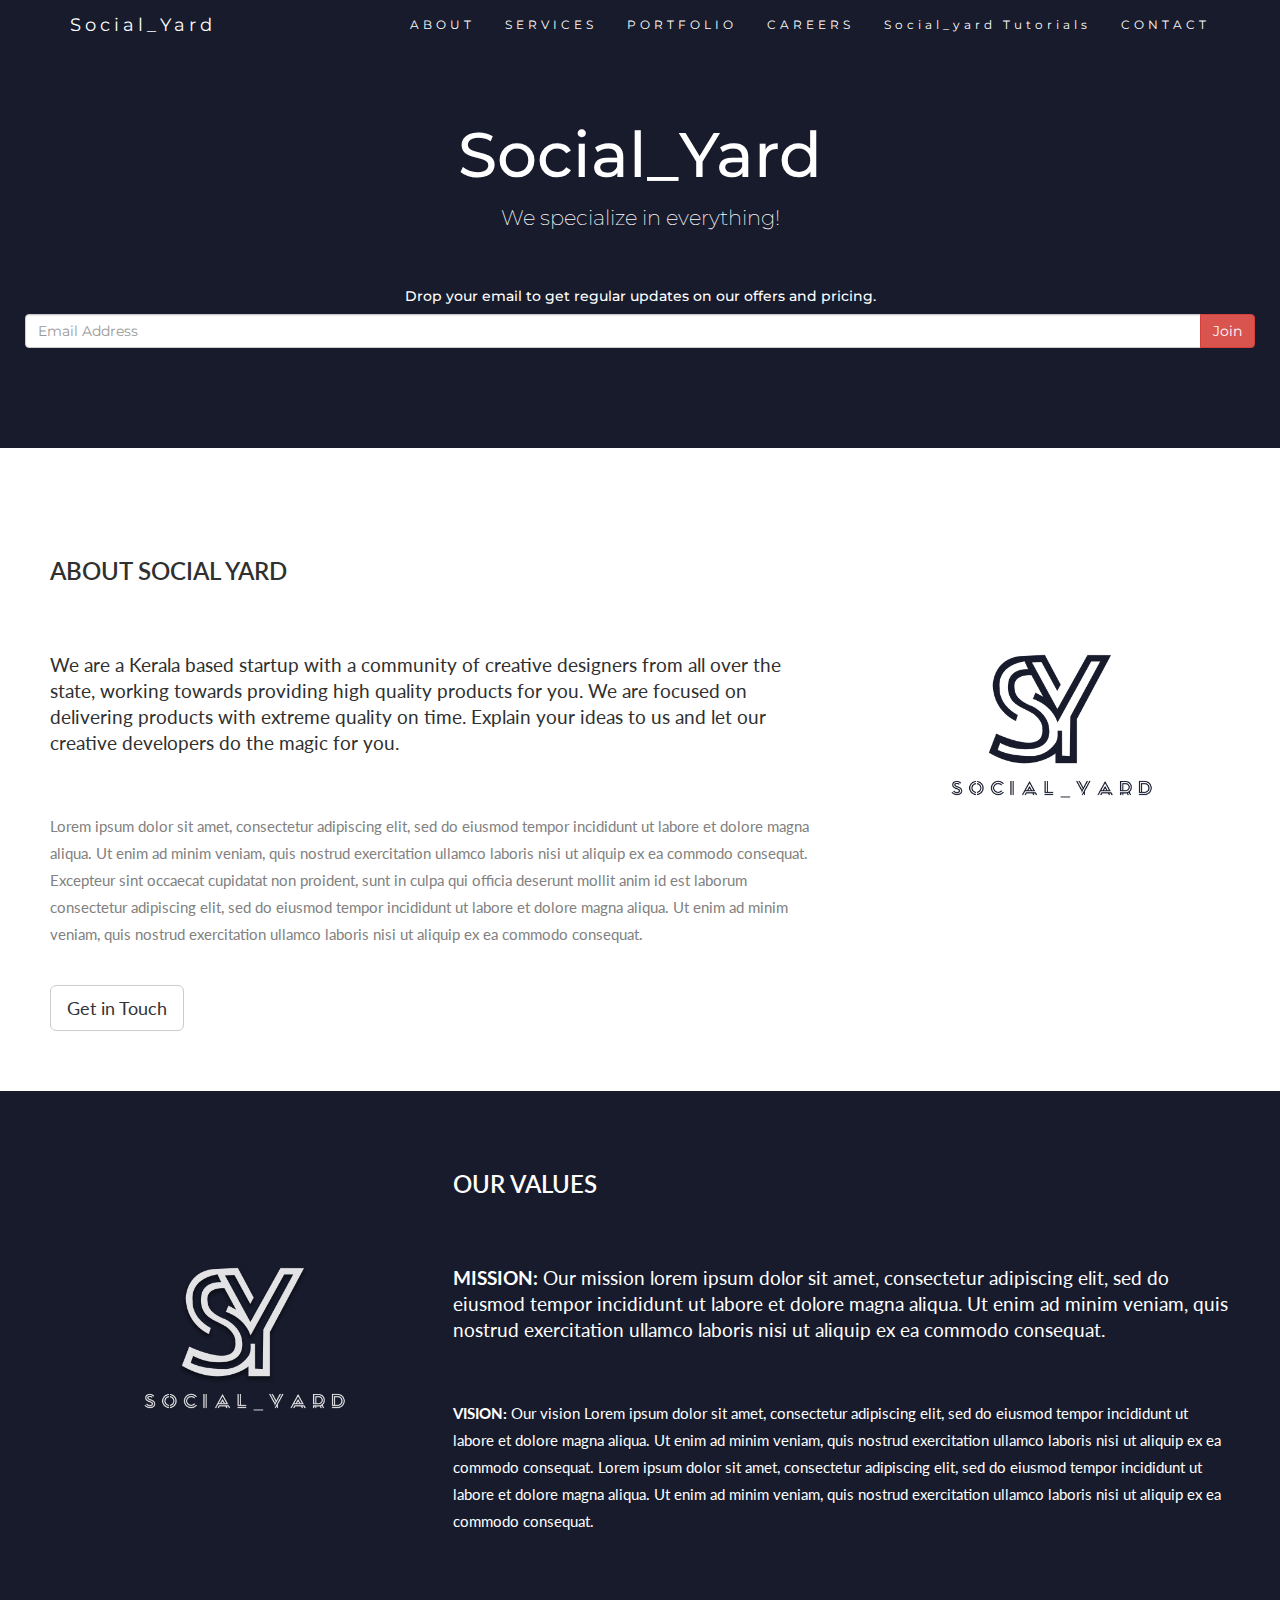
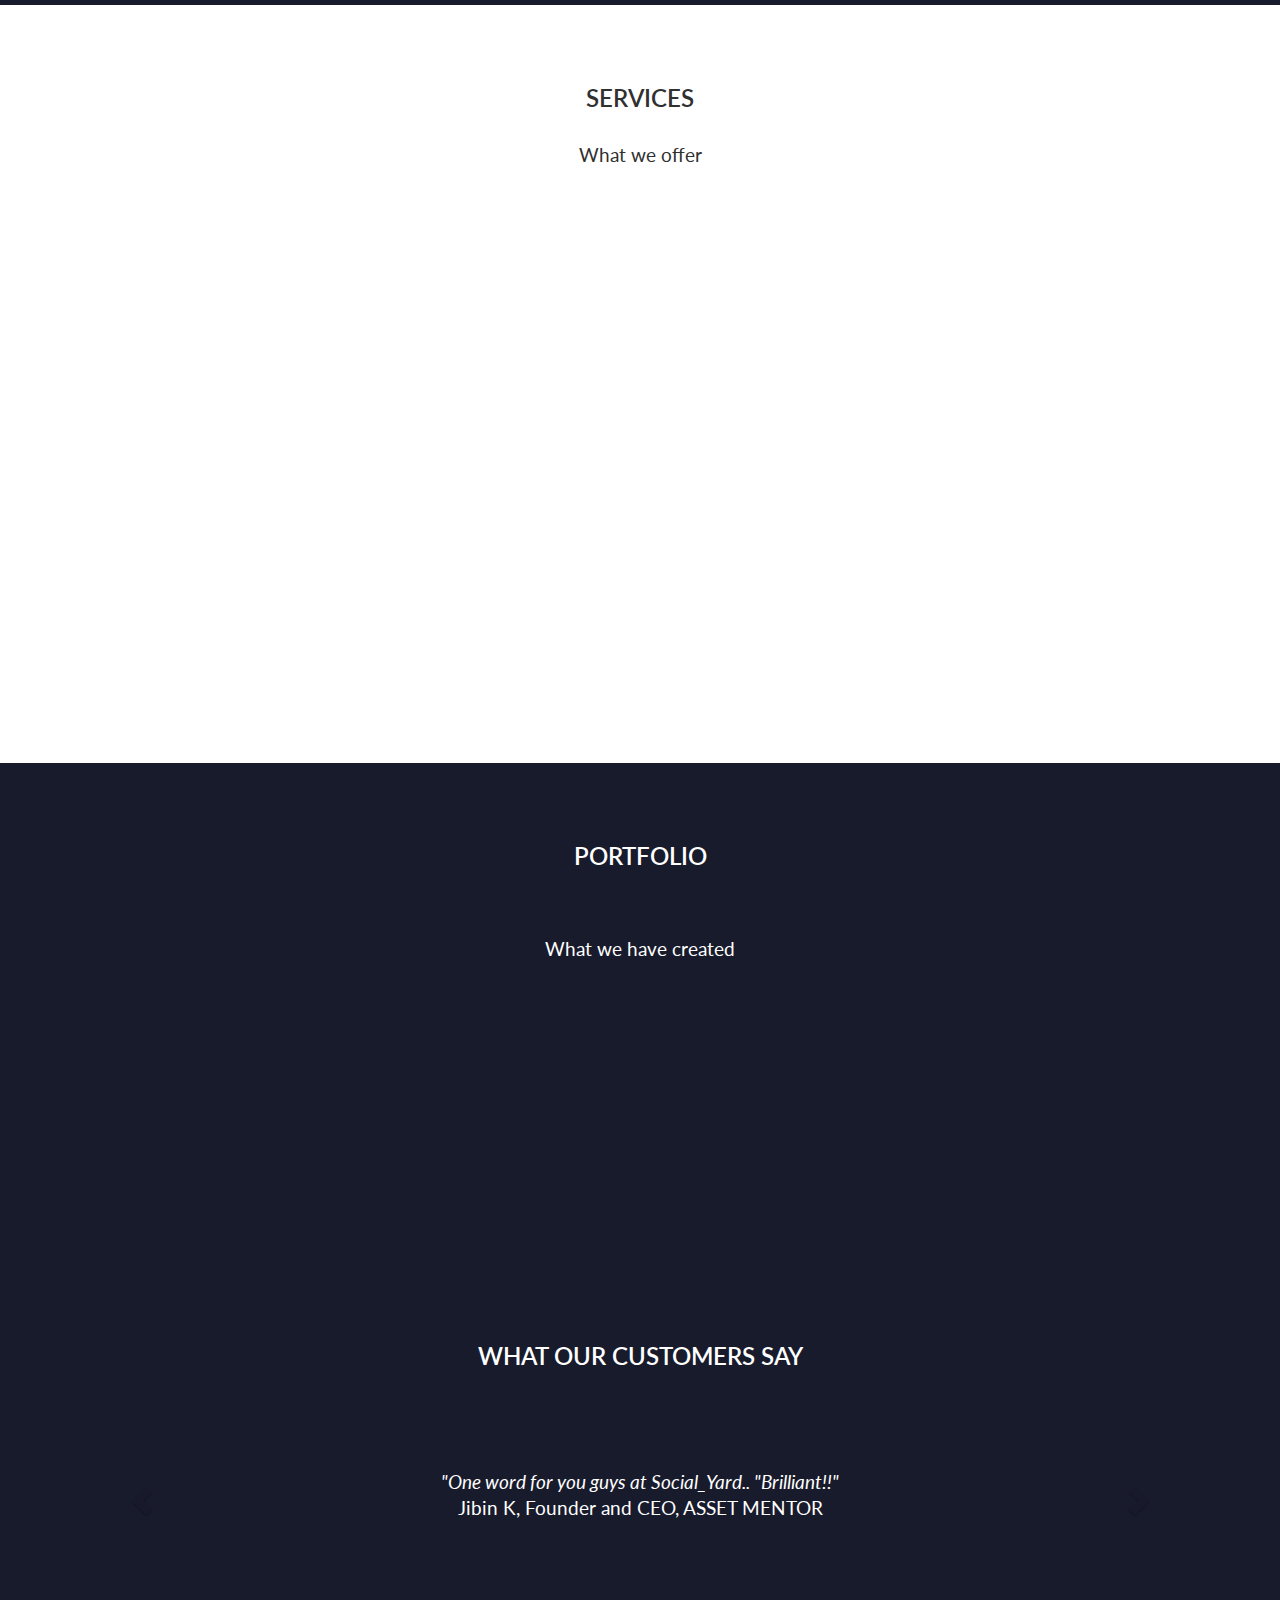
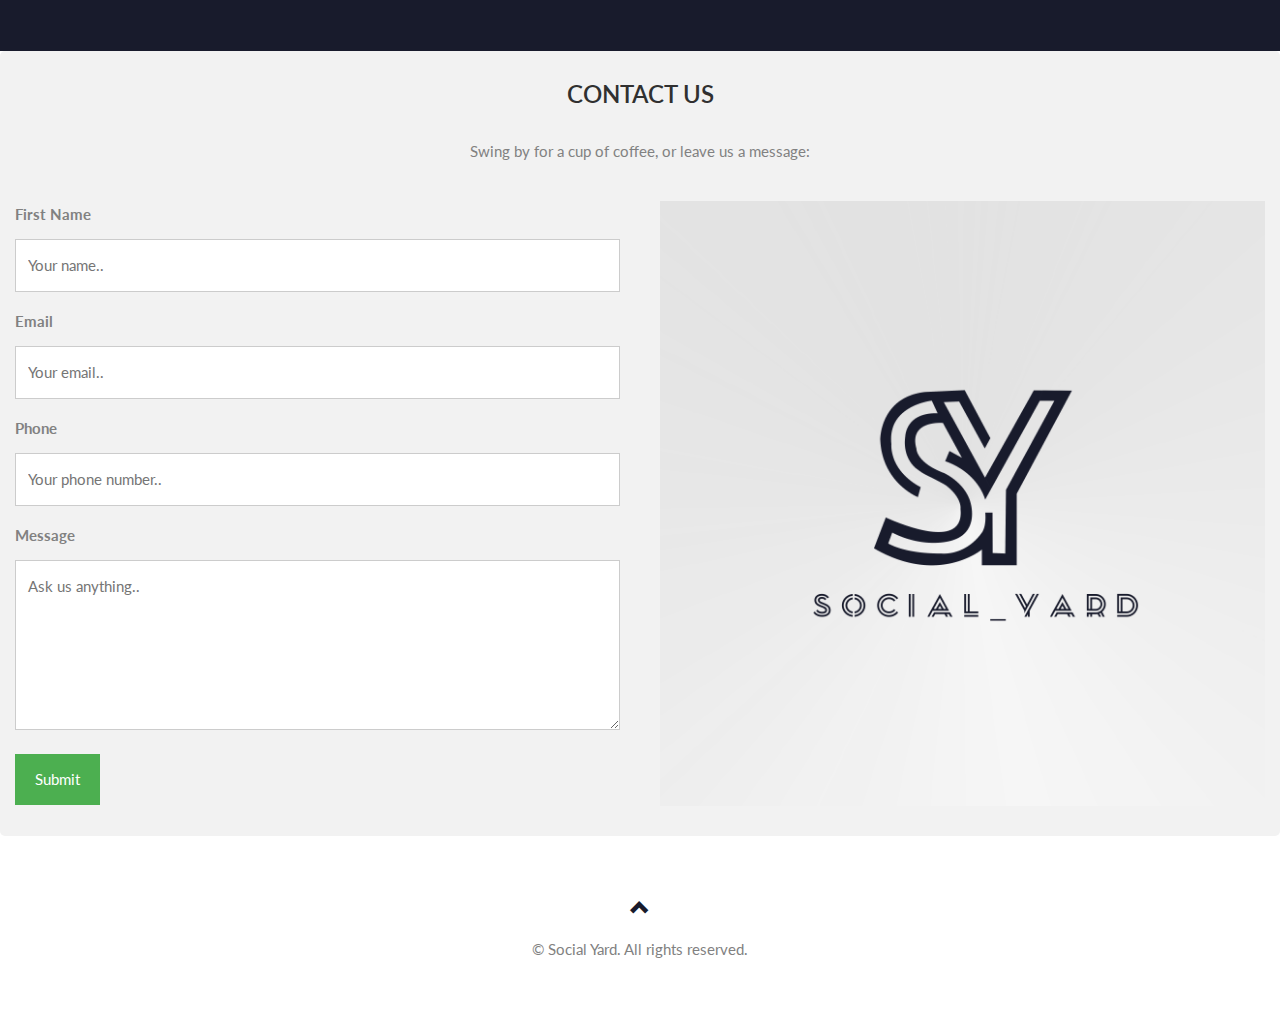
==== commit 62c9d5c3: "new" ====
--- a/index.html
+++ b/index.html
@@ -190,7 +190,7 @@
   </div>
 </div>
 
-<!-- Container (Pricing Section) -->
+<!-- Container (Pricing Section) 
 <div id="pricing" class="container-fluid">
   <div class="text-center">
     <h2>Pricing</h2>
@@ -256,6 +256,8 @@
     </div>
   </div>
 </div>
+-->
+
 
 <!-- Container (Contact Section) 
 <div id="contact" class="container-fluid bg">
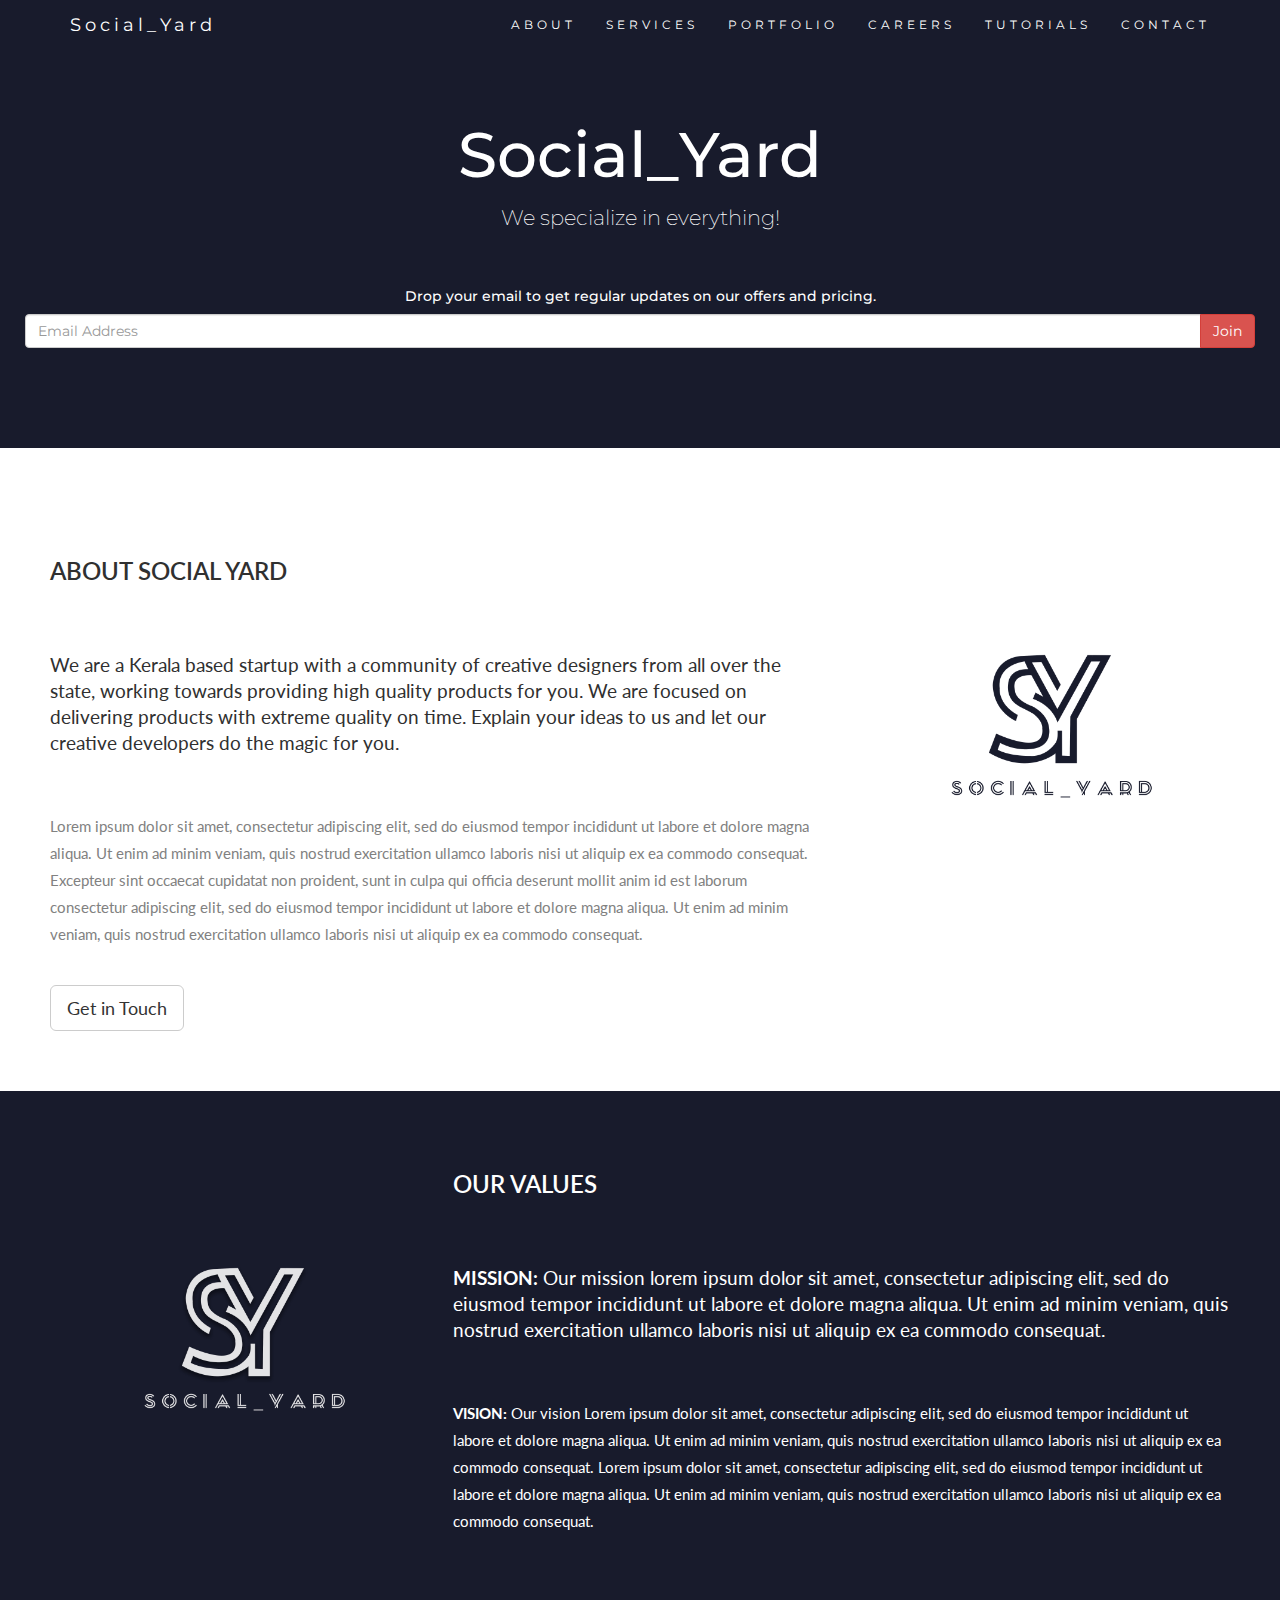
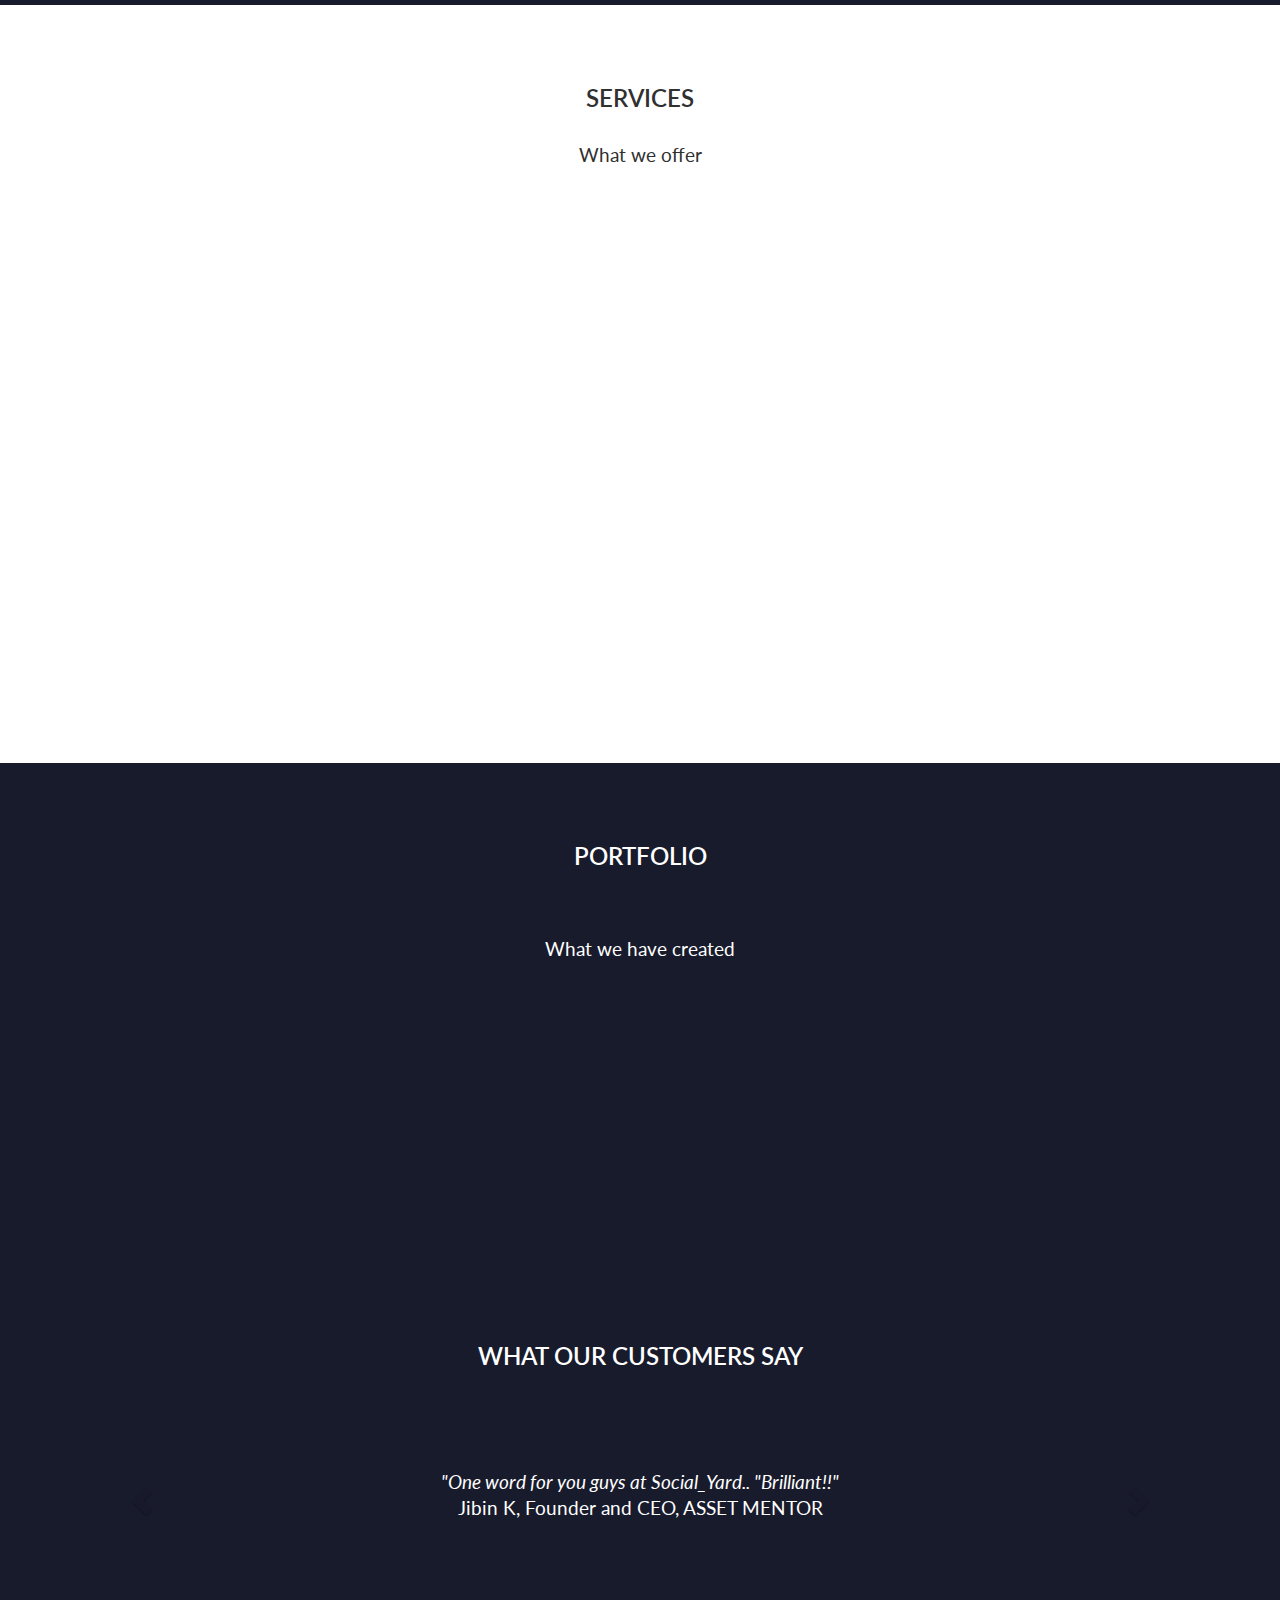
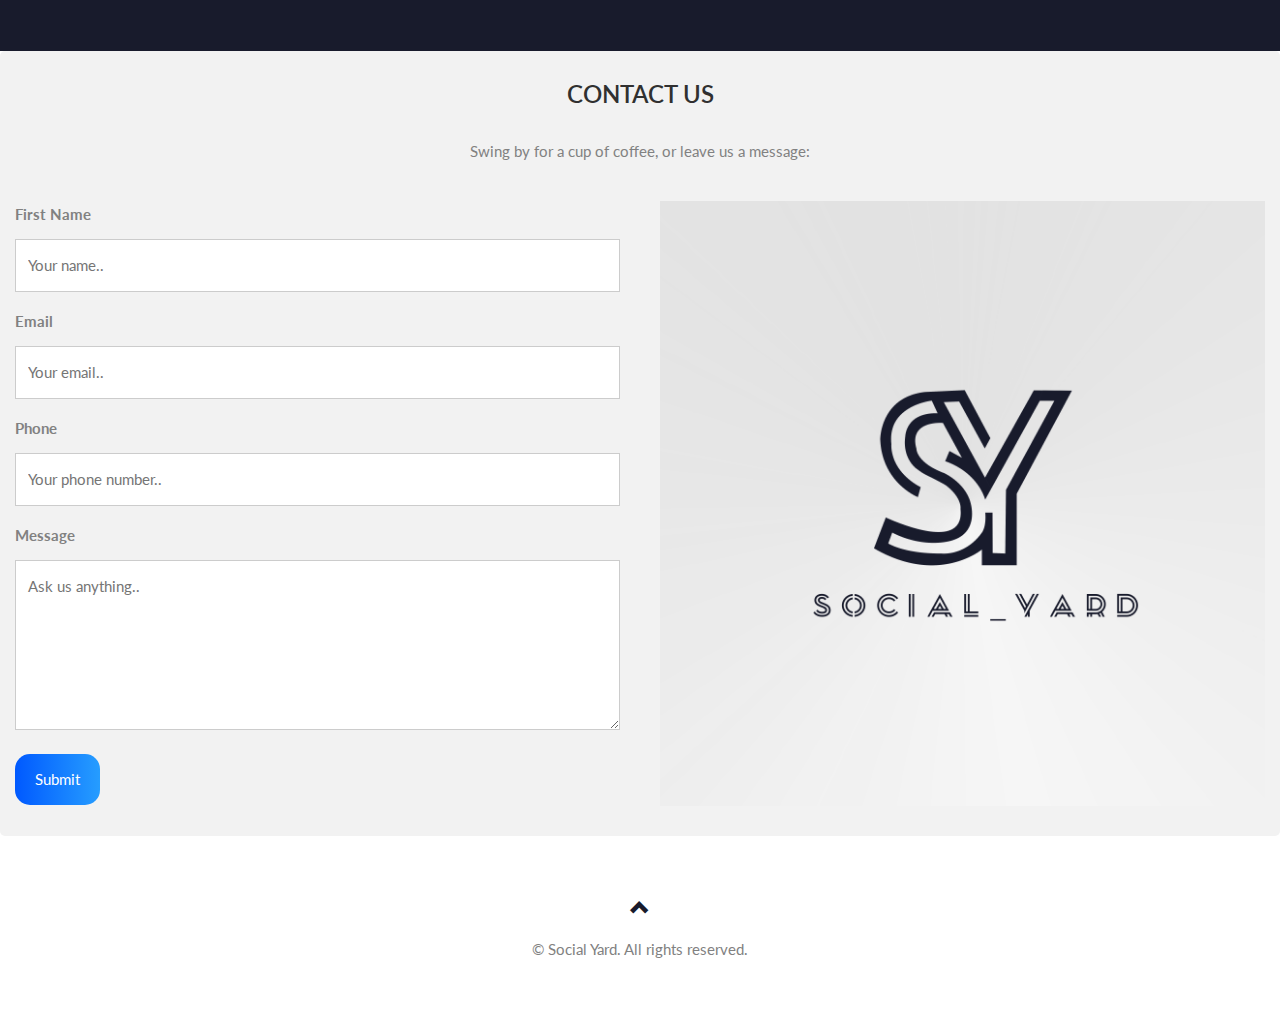
==== commit b14ab321: "NEW" ====
--- a/index.html
+++ b/index.html
@@ -34,7 +34,7 @@
         <li><a href="#services">SERVICES</a></li>
         <li><a href="#portfolio">PORTFOLIO</a></li>
         <li><a href="careers.html">CAREERS</a></li>
-        <li><a href="tutorialregistration.html">Social_yard Tutorials</a></li>
+        <li><a href="tutorialregistration.html">TUTORIALS</a></li>
         <li><a href="#contact">CONTACT</a></li>
       </ul>
     </div>
@@ -137,20 +137,21 @@
       <div class="thumbnail ">
         <img src="asset.jpg" alt="Paris" width="400" height="200">
         <p style="color: black;"><strong>ASSET MENTOR</strong></p>
-        <a href="https://assetmentor.in/">Visit ASSET MENTOR Official Page</a>
+        <a href="https://assetmentor.in/">Visit ASSET MENTOR </a>
       </div>
     </div>
     <div class="col-sm-4">
       <div class="thumbnail">
-        <img src="iotsg.png" alt="New York" width="400" height="300">
-        <p style="color: black;"></p>><strong>IoT Based SmartGrid</strong></p>
+        <img src="iotsg.png" alt="iotsg" width="400" height="300">
+        <p class="port"
+        >IoT Based SmartGrid</p>
         <a href="https://iotbsgemsupport.info/">Visit IoTSG Official Page</a>
       </div>
     </div>
     <div class="col-sm-4">
       <div class="thumbnail">
         <img src="asset.jpg" alt="San Francisco" width="400" height="300">
-        <p style="color: black;"></p>><strong>ASSET</strong></p>
+        <p class="port">ASSET</p>
         <a href="https://iotbsgemsupport.info/">Visit IoTSG Official Page</a>
       </div>
     </div>
@@ -171,10 +172,10 @@
         <h4 class="bg">"One word for you guys at Social_Yard.. "Brilliant!!"<br><span>Jibin K, Founder and CEO, ASSET MENTOR</span></h4>
       </div>
       <div class="item">
-        <h4 class="bg">"One word... WOW!!"<br><span>John Doe, Salesman, Rep Inc</span></h4>
+        <h4 class="bg">"Amazing work guys! All the best from us."<br><span>Anuvind T.S, IoTSG</span></h4>
       </div>
       <div class="item">
-        <h4 class="bg">"Could I... BE any more happy with this company?"<br><span>Chandler Bing, Actor, FriendsAlot</span></h4>
+        <h4 class="bg">"Extremely happy with the quality of your work guys. Always our first choice."<br><span>Ajesh, Libra</span></h4>
       </div>
     </div>
 
--- a/mainstyles.css
+++ b/mainstyles.css
@@ -213,10 +213,12 @@
     padding: 12px 20px;
     border: none;
     cursor: pointer;
+    background: linear-gradient(to left,#269dff,#0059ff);
+    border-radius: 15px;
   }
   
   input[type=submit]:hover {
-    background-color: #45a049;
+    background: linear-gradient(to left,#ff0000,#0059ff);
   }
   
   /* Style the container/contact section */
@@ -247,4 +249,8 @@
       width: 100%;
       margin-top: 0;
     }
+  }
+  .port{
+    color: black;
+    font-weight: bolder;
   }